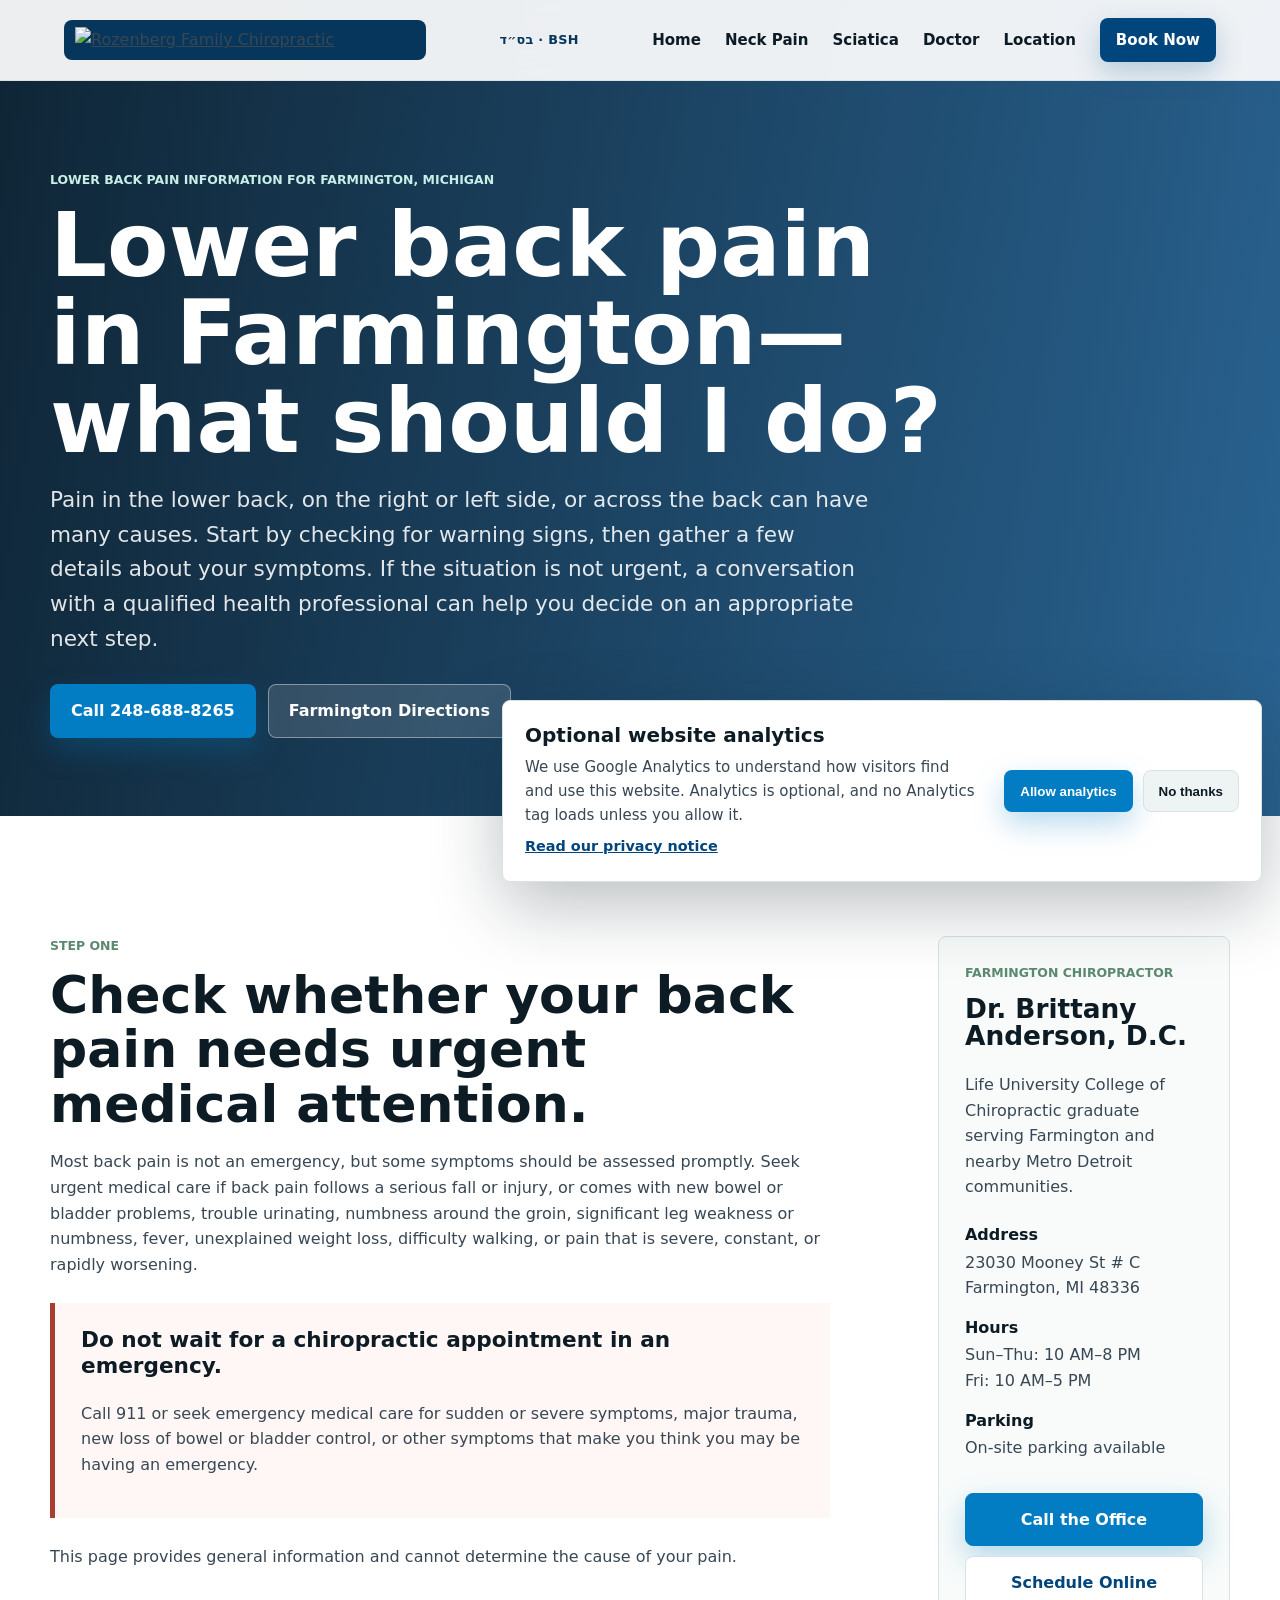
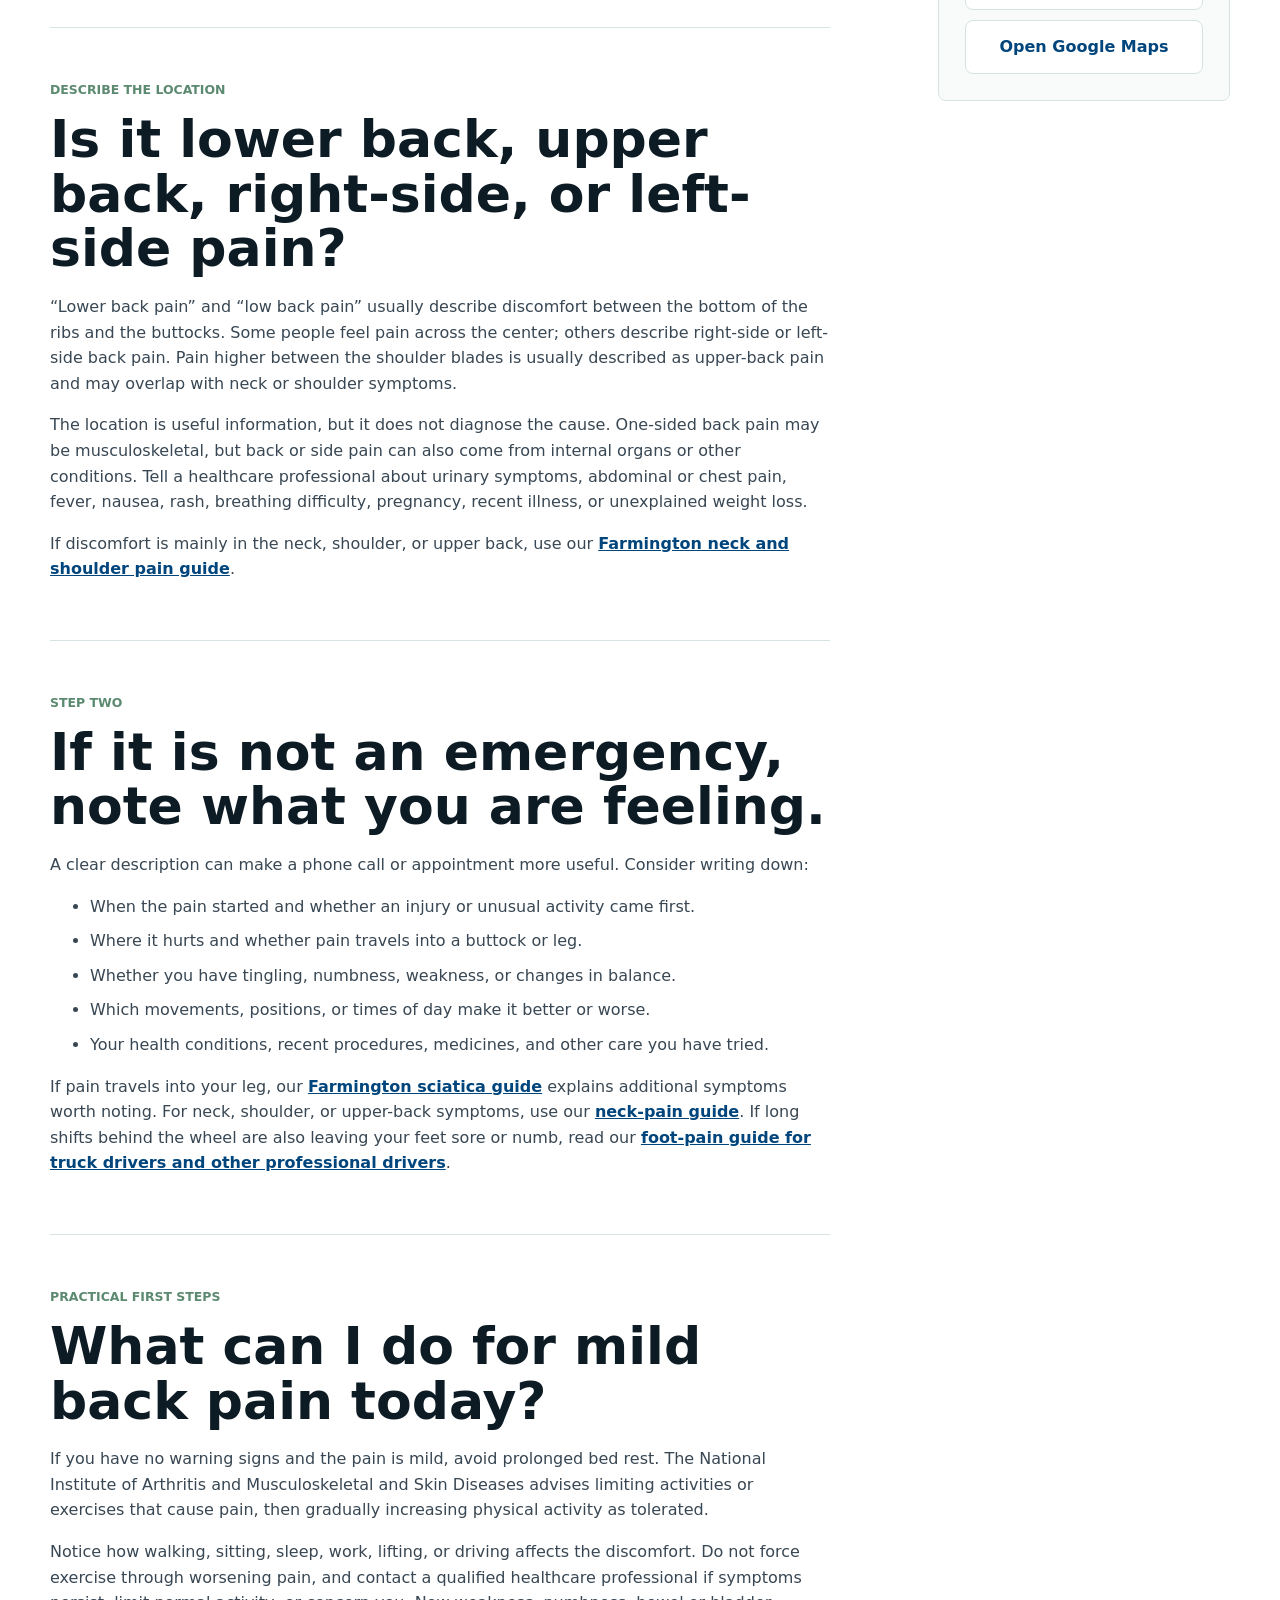
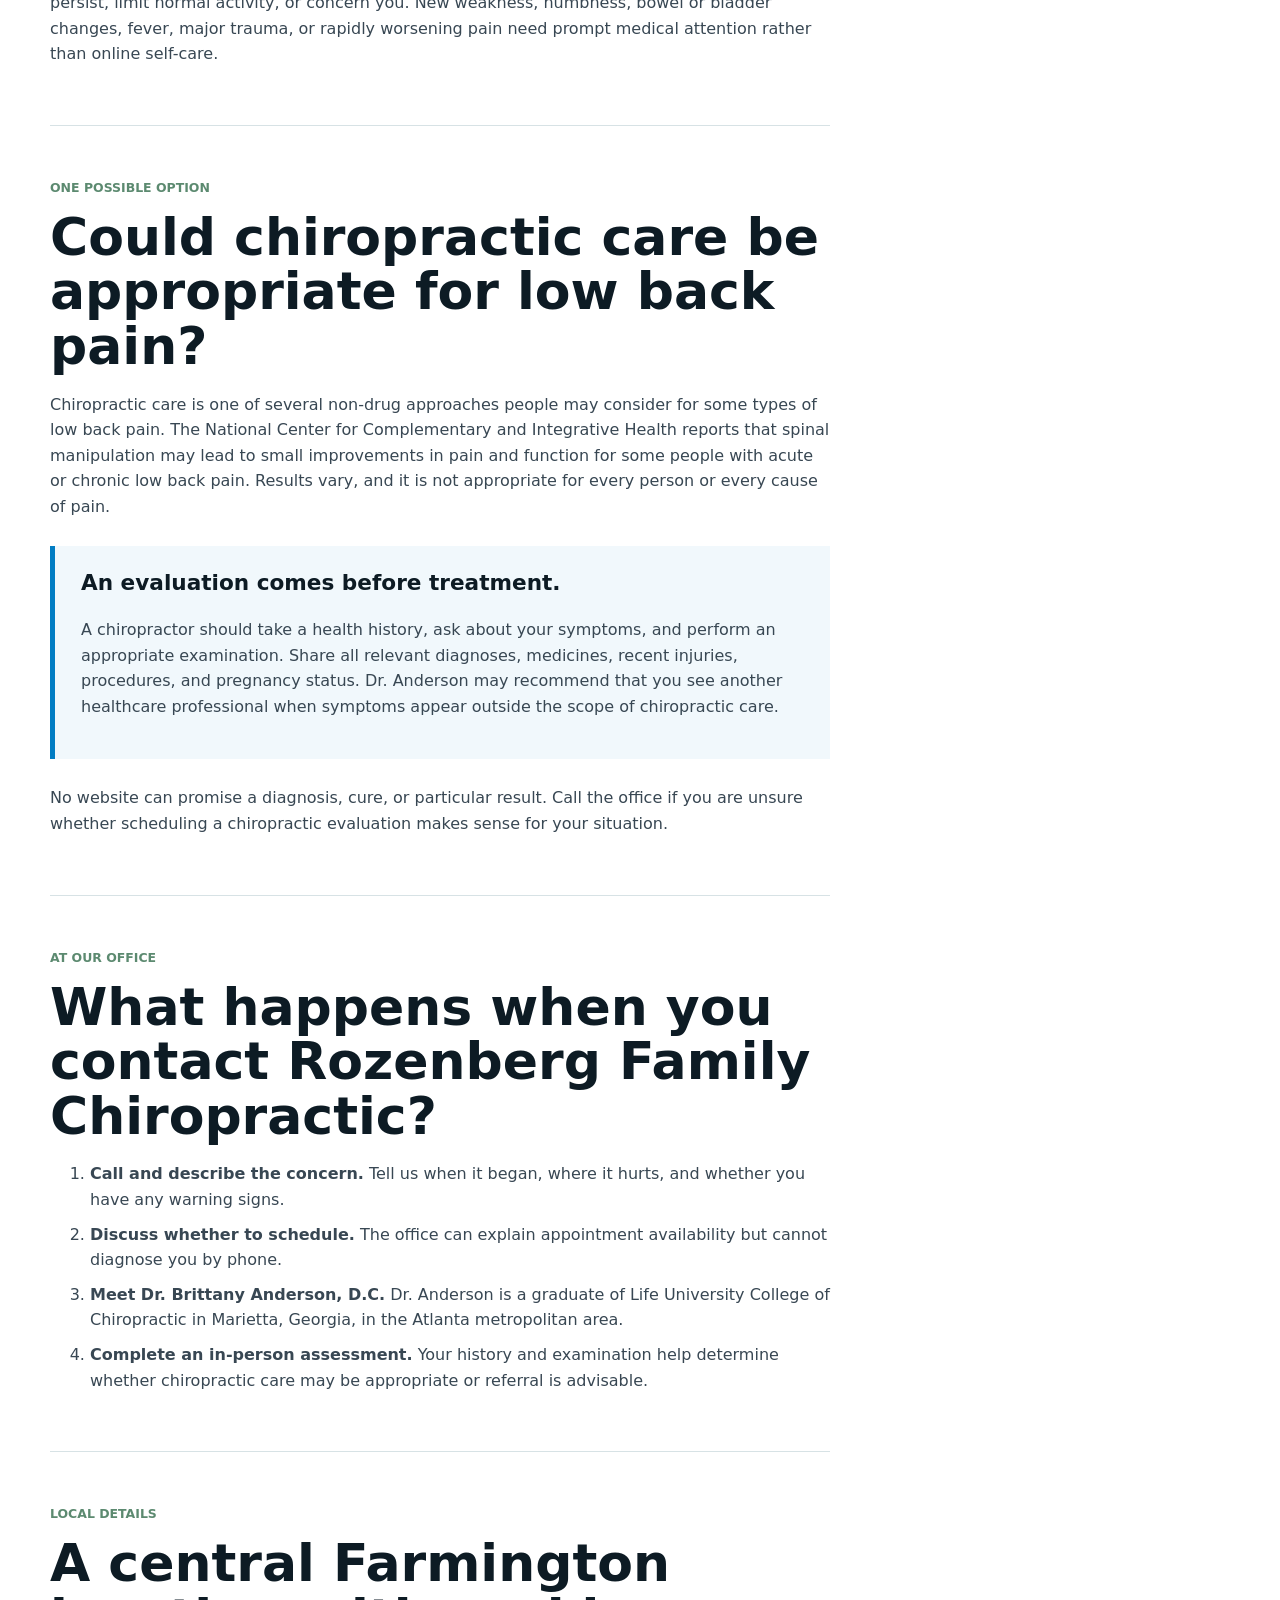
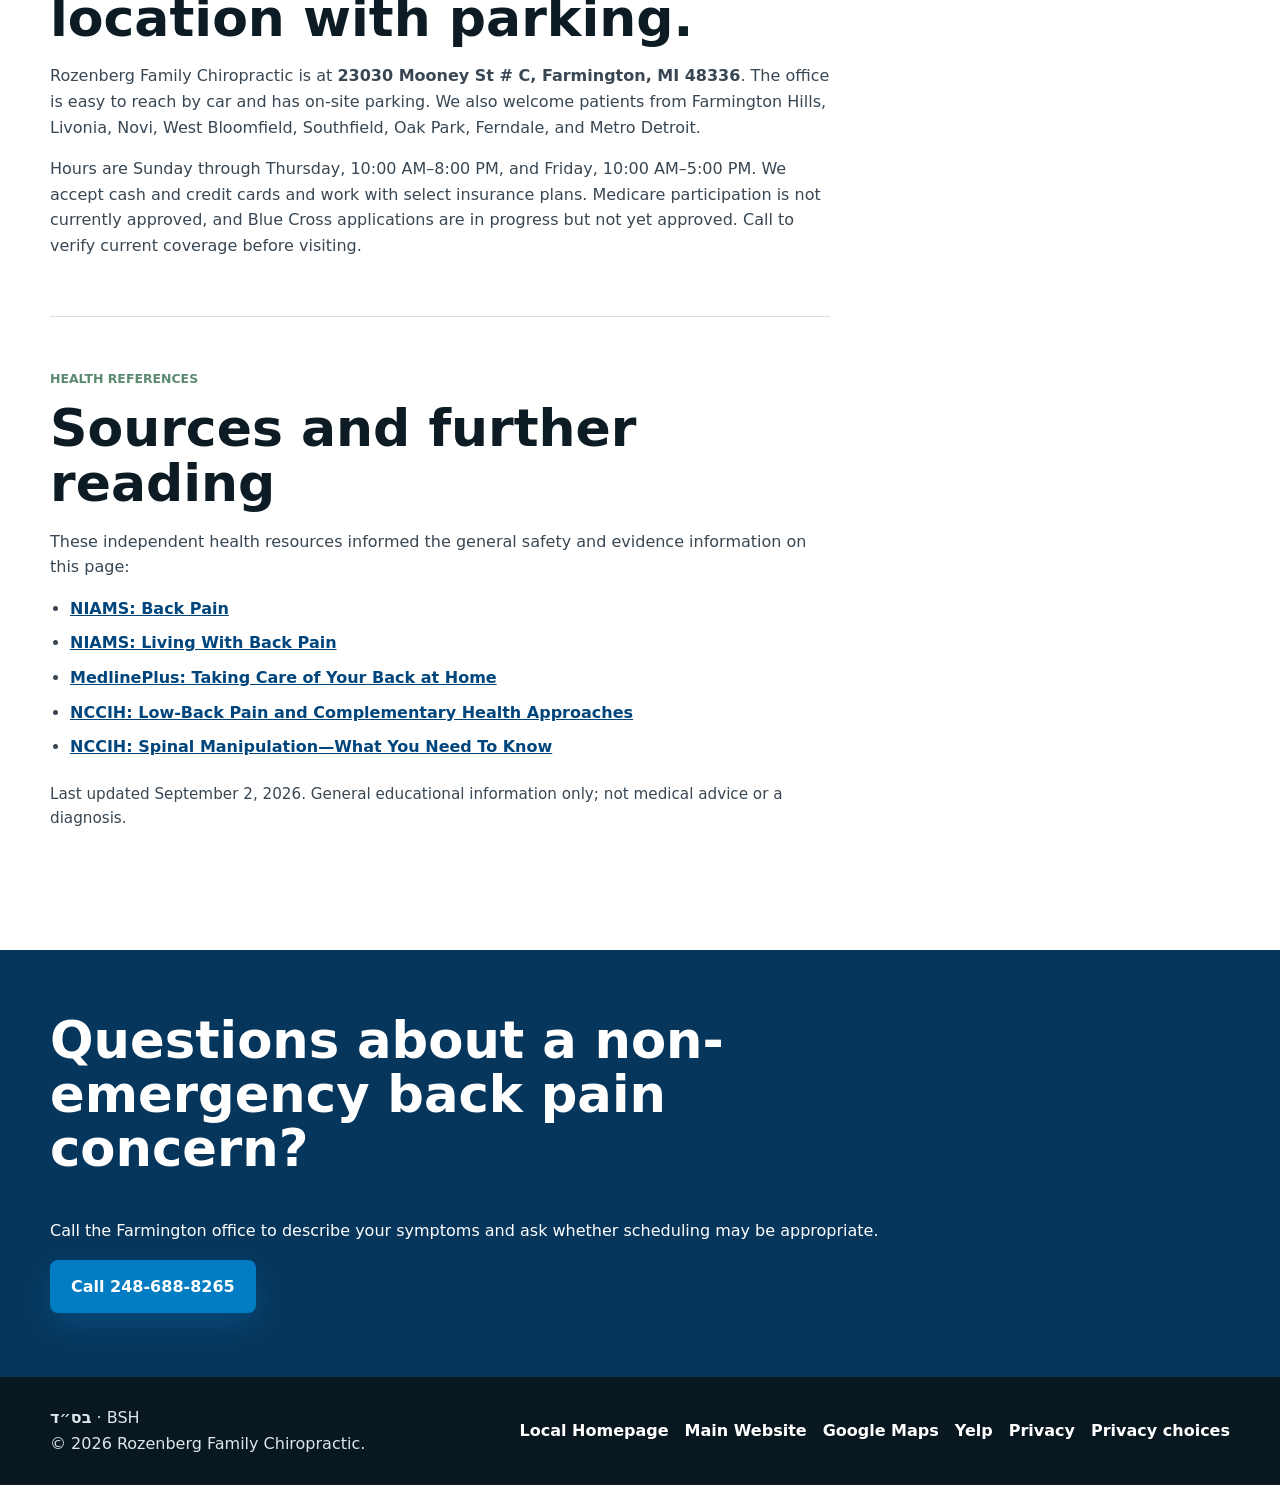
==== back-pain-chiropractor-farmington.html @ 9dd9baac "Improve SEO for Farmington pain searches Improve content using actual Search Console queries and aut" ====
<!doctype html>
<html lang="en-US">
  <head>
    <meta charset="utf-8">
    <meta name="viewport" content="width=device-width, initial-scale=1">
    <title>Lower Back Pain Chiropractor in Farmington, MI | Rozenberg</title>
    <meta name="description" content="Back pain in Farmington, MI? Review urgent warning signs, practical first steps, and what an evaluation with a local chiropractor may involve.">
    <meta name="robots" content="index, follow">
    <link rel="canonical" href="https://frozenbe.github.io/rozenberg-chiropractic-landing-page/back-pain-chiropractor-farmington.html">
    <meta property="og:title" content="Lower Back Pain Chiropractor in Farmington, MI | Rozenberg">
    <meta property="og:description" content="A practical local guide to back pain warning signs, next steps, and chiropractic evaluation in Farmington, Michigan.">
    <meta property="og:type" content="article">
    <meta property="og:locale" content="en_US">
    <meta property="og:site_name" content="Rozenberg Family Chiropractic">
    <meta property="og:image" content="https://rozenbergfamilychiropractic.com/wp-content/uploads/2024/01/Depositphotos_167045520_S.jpg">
    <meta property="og:url" content="https://frozenbe.github.io/rozenberg-chiropractic-landing-page/back-pain-chiropractor-farmington.html">
    <meta name="twitter:card" content="summary_large_image">
    <meta name="twitter:title" content="Lower Back Pain Chiropractor in Farmington, MI | Rozenberg">
    <meta name="twitter:description" content="Back hurts in Farmington? Learn warning signs, practical next steps, and what an evaluation may involve.">
    <link rel="icon" href="https://rozenbergfamilychiropractic.com/wp-content/uploads/2024/01/logo1.png" type="image/png">
    <link rel="stylesheet" href="styles.css">
    <script defer src="analytics.js"></script>
    <script type="application/ld+json">
      {
        "@context": "https://schema.org",
        "@graph": [
          {
            "@type": "WebSite",
            "@id": "https://frozenbe.github.io/rozenberg-chiropractic-landing-page/#website",
            "url": "https://frozenbe.github.io/rozenberg-chiropractic-landing-page/",
            "name": "Rozenberg Family Chiropractic",
            "inLanguage": "en-US"
          },
          {
            "@type": ["Article", "MedicalWebPage"],
            "@id": "https://frozenbe.github.io/rozenberg-chiropractic-landing-page/back-pain-chiropractor-farmington.html#article",
            "url": "https://frozenbe.github.io/rozenberg-chiropractic-landing-page/back-pain-chiropractor-farmington.html",
            "headline": "Lower Back Pain in Farmington, Michigan",
            "description": "A practical guide to lower-back pain patterns, warning signs, next steps, and chiropractic evaluation in Farmington, Michigan.",
            "datePublished": "2026-08-18",
            "dateModified": "2026-09-02",
            "author": { "@id": "https://frozenbe.github.io/rozenberg-chiropractic-landing-page/#practice" },
            "publisher": { "@id": "https://frozenbe.github.io/rozenberg-chiropractic-landing-page/#practice" },
            "isPartOf": { "@id": "https://frozenbe.github.io/rozenberg-chiropractic-landing-page/#website" },
            "about": [
              { "@type": "MedicalCondition", "name": "Back pain" },
              { "@id": "https://frozenbe.github.io/rozenberg-chiropractic-landing-page/#practice" }
            ],
            "inLanguage": "en-US"
          },
          {
            "@type": ["Chiropractor", "LocalBusiness"],
            "@id": "https://frozenbe.github.io/rozenberg-chiropractic-landing-page/#practice",
            "name": "Rozenberg Family Chiropractic",
            "url": "https://rozenbergfamilychiropractic.com/",
            "telephone": "+1-248-688-8265",
            "email": "rozenbergfamilychiropractic@gmail.com",
            "medicalSpecialty": "Chiropractic",
            "paymentAccepted": "Cash, Credit Card, Select Insurance Plans",
            "address": {
              "@type": "PostalAddress",
              "streetAddress": "23030 Mooney St # C",
              "addressLocality": "Farmington",
              "addressRegion": "MI",
              "postalCode": "48336",
              "addressCountry": "US"
            },
            "geo": { "@type": "GeoCoordinates", "latitude": 42.4605316, "longitude": -83.3575253 },
            "hasMap": "https://maps.app.goo.gl/4jcfa6Mh9xQxSKBa8",
            "openingHoursSpecification": [
              { "@type": "OpeningHoursSpecification", "dayOfWeek": ["Monday", "Tuesday", "Wednesday", "Thursday", "Sunday"], "opens": "10:00", "closes": "20:00" },
              { "@type": "OpeningHoursSpecification", "dayOfWeek": "Friday", "opens": "10:00", "closes": "17:00" }
            ],
            "employee": {
              "@type": "Person",
              "name": "Dr. Brittany Anderson",
              "honorificSuffix": "D.C.",
              "jobTitle": "Chiropractor",
              "alumniOf": { "@type": "CollegeOrUniversity", "name": "Life University College of Chiropractic" }
            },
            "sameAs": [
              "https://rozenbergfamilychiropractic.com/",
              "https://maps.app.goo.gl/4jcfa6Mh9xQxSKBa8",
              "https://www.yelp.com/biz/rozenberg-family-chiropractic-farmington"
            ],
            "areaServed": ["Farmington, MI", "Farmington Hills, MI", "Oak Park, MI", "Ferndale, MI", "Metro Detroit, MI"]
          }
        ]
      }
    </script>
  </head>
  <body>
    <a class="skip-link" href="#main">Skip to content</a>
    <header class="site-header" aria-label="Primary">
      <a class="brand" href="index.html" aria-label="Rozenberg Family Chiropractic local homepage">
        <img src="https://rozenbergfamilychiropractic.com/wp-content/uploads/2024/01/logo1.png" alt="Rozenberg Family Chiropractic">
      </a>
      <span class="bh-mark" title="With God’s help"><span lang="he" dir="rtl">בס״ד</span> <span aria-hidden="true">·</span> BSH</span>
      <nav class="header-actions" aria-label="Primary navigation">
        <a href="index.html">Home</a>
        <a href="neck-pain-chiropractor-farmington.html">Neck Pain</a>
        <a href="sciatica-chiropractor-farmington.html">Sciatica</a>
        <a href="index.html#doctor">Doctor</a>
        <a href="index.html#location">Location</a>
        <a class="header-cta" href="https://rozenbergfamilychiropractic.com/schedule-now/?utm_source=back_pain_guide&amp;utm_medium=referral&amp;utm_campaign=farmington_chiropractor_visibility">Book Now</a>
      </nav>
    </header>

    <main id="main">
      <section class="article-hero">
        <div class="section-inner">
          <p class="eyebrow">Lower back pain information for Farmington, Michigan</p>
          <h1>Lower back pain in Farmington—what should I do?</h1>
          <p class="hero-copy">Pain in the lower back, on the right or left side, or across the back can have many causes. Start by checking for warning signs, then gather a few details about your symptoms. If the situation is not urgent, a conversation with a qualified health professional can help you decide on an appropriate next step.</p>
          <div class="hero-actions">
            <a class="button primary" href="tel:+12486888265">Call 248-688-8265</a>
            <a class="button secondary" href="https://maps.app.goo.gl/4jcfa6Mh9xQxSKBa8">Farmington Directions</a>
          </div>
        </div>
      </section>

      <div class="section">
        <div class="section-inner article-layout">
          <article class="article-main">
            <section>
              <p class="eyebrow dark">Step one</p>
              <h2>Check whether your back pain needs urgent medical attention.</h2>
              <p>Most back pain is not an emergency, but some symptoms should be assessed promptly. Seek urgent medical care if back pain follows a serious fall or injury, or comes with new bowel or bladder problems, trouble urinating, numbness around the groin, significant leg weakness or numbness, fever, unexplained weight loss, difficulty walking, or pain that is severe, constant, or rapidly worsening.</p>
              <div class="urgent-box">
                <h3>Do not wait for a chiropractic appointment in an emergency.</h3>
                <p>Call 911 or seek emergency medical care for sudden or severe symptoms, major trauma, new loss of bowel or bladder control, or other symptoms that make you think you may be having an emergency.</p>
              </div>
              <p>This page provides general information and cannot determine the cause of your pain.</p>
            </section>

            <section>
              <p class="eyebrow dark">Describe the location</p>
              <h2>Is it lower back, upper back, right-side, or left-side pain?</h2>
              <p>“Lower back pain” and “low back pain” usually describe discomfort between the bottom of the ribs and the buttocks. Some people feel pain across the center; others describe right-side or left-side back pain. Pain higher between the shoulder blades is usually described as upper-back pain and may overlap with neck or shoulder symptoms.</p>
              <p>The location is useful information, but it does not diagnose the cause. One-sided back pain may be musculoskeletal, but back or side pain can also come from internal organs or other conditions. Tell a healthcare professional about urinary symptoms, abdominal or chest pain, fever, nausea, rash, breathing difficulty, pregnancy, recent illness, or unexplained weight loss.</p>
              <p>If discomfort is mainly in the neck, shoulder, or upper back, use our <a href="neck-pain-chiropractor-farmington.html">Farmington neck and shoulder pain guide</a>.</p>
            </section>

            <section>
              <p class="eyebrow dark">Step two</p>
              <h2>If it is not an emergency, note what you are feeling.</h2>
              <p>A clear description can make a phone call or appointment more useful. Consider writing down:</p>
              <ul>
                <li>When the pain started and whether an injury or unusual activity came first.</li>
                <li>Where it hurts and whether pain travels into a buttock or leg.</li>
                <li>Whether you have tingling, numbness, weakness, or changes in balance.</li>
                <li>Which movements, positions, or times of day make it better or worse.</li>
                <li>Your health conditions, recent procedures, medicines, and other care you have tried.</li>
              </ul>
              <p>If pain travels into your leg, our <a href="sciatica-chiropractor-farmington.html">Farmington sciatica guide</a> explains additional symptoms worth noting. For neck, shoulder, or upper-back symptoms, use our <a href="neck-pain-chiropractor-farmington.html">neck-pain guide</a>. If long shifts behind the wheel are also leaving your feet sore or numb, read our <a href="truck-driver-foot-pain-farmington.html">foot-pain guide for truck drivers and other professional drivers</a>.</p>
            </section>

            <section>
              <p class="eyebrow dark">Practical first steps</p>
              <h2>What can I do for mild back pain today?</h2>
              <p>If you have no warning signs and the pain is mild, avoid prolonged bed rest. The National Institute of Arthritis and Musculoskeletal and Skin Diseases advises limiting activities or exercises that cause pain, then gradually increasing physical activity as tolerated.</p>
              <p>Notice how walking, sitting, sleep, work, lifting, or driving affects the discomfort. Do not force exercise through worsening pain, and contact a qualified healthcare professional if symptoms persist, limit normal activity, or concern you. New weakness, numbness, bowel or bladder changes, fever, major trauma, or rapidly worsening pain need prompt medical attention rather than online self-care.</p>
            </section>

            <section>
              <p class="eyebrow dark">One possible option</p>
              <h2>Could chiropractic care be appropriate for low back pain?</h2>
              <p>Chiropractic care is one of several non-drug approaches people may consider for some types of low back pain. The National Center for Complementary and Integrative Health reports that spinal manipulation may lead to small improvements in pain and function for some people with acute or chronic low back pain. Results vary, and it is not appropriate for every person or every cause of pain.</p>
              <div class="evidence-box">
                <h3>An evaluation comes before treatment.</h3>
                <p>A chiropractor should take a health history, ask about your symptoms, and perform an appropriate examination. Share all relevant diagnoses, medicines, recent injuries, procedures, and pregnancy status. Dr. Anderson may recommend that you see another healthcare professional when symptoms appear outside the scope of chiropractic care.</p>
              </div>
              <p>No website can promise a diagnosis, cure, or particular result. Call the office if you are unsure whether scheduling a chiropractic evaluation makes sense for your situation.</p>
            </section>

            <section>
              <p class="eyebrow dark">At our office</p>
              <h2>What happens when you contact Rozenberg Family Chiropractic?</h2>
              <ol>
                <li><strong>Call and describe the concern.</strong> Tell us when it began, where it hurts, and whether you have any warning signs.</li>
                <li><strong>Discuss whether to schedule.</strong> The office can explain appointment availability but cannot diagnose you by phone.</li>
                <li><strong>Meet Dr. Brittany Anderson, D.C.</strong> Dr. Anderson is a graduate of Life University College of Chiropractic in Marietta, Georgia, in the Atlanta metropolitan area.</li>
                <li><strong>Complete an in-person assessment.</strong> Your history and examination help determine whether chiropractic care may be appropriate or referral is advisable.</li>
              </ol>
            </section>

            <section>
              <p class="eyebrow dark">Local details</p>
              <h2>A central Farmington location with parking.</h2>
              <p>Rozenberg Family Chiropractic is at <strong>23030 Mooney St # C, Farmington, MI 48336</strong>. The office is easy to reach by car and has on-site parking. We also welcome patients from Farmington Hills, Livonia, Novi, West Bloomfield, Southfield, Oak Park, Ferndale, and Metro Detroit.</p>
              <p>Hours are Sunday through Thursday, 10:00 AM–8:00 PM, and Friday, 10:00 AM–5:00 PM. We accept cash and credit cards and work with select insurance plans. Medicare participation is not currently approved, and Blue Cross applications are in progress but not yet approved. Call to verify current coverage before visiting.</p>
            </section>

            <section>
              <p class="eyebrow dark">Health references</p>
              <h2>Sources and further reading</h2>
              <p>These independent health resources informed the general safety and evidence information on this page:</p>
              <ul class="source-list">
                <li><a href="https://www.niams.nih.gov/health-topics/back-pain">NIAMS: Back Pain</a></li>
                <li><a href="https://www.niams.nih.gov/community-outreach-initiative/understanding-muscle-health/living-with-back-pain">NIAMS: Living With Back Pain</a></li>
                <li><a href="https://medlineplus.gov/ency/article/007425.htm">MedlinePlus: Taking Care of Your Back at Home</a></li>
                <li><a href="https://www.nccih.nih.gov/health/low-back-pain-and-complementary-health-approaches-what-you-need-to-know">NCCIH: Low-Back Pain and Complementary Health Approaches</a></li>
                <li><a href="https://www.nccih.nih.gov/health/spinal-manipulation-what-you-need-to-know">NCCIH: Spinal Manipulation—What You Need To Know</a></li>
              </ul>
              <p class="medical-note">Last updated September 2, 2026. General educational information only; not medical advice or a diagnosis.</p>
            </section>
          </article>

          <aside class="article-sidebar" aria-label="Farmington chiropractic office details">
            <p class="eyebrow dark">Farmington chiropractor</p>
            <h2>Dr. Brittany Anderson, D.C.</h2>
            <p>Life University College of Chiropractic graduate serving Farmington and nearby Metro Detroit communities.</p>
            <dl>
              <dt>Address</dt>
              <dd>23030 Mooney St # C<br>Farmington, MI 48336</dd>
              <dt>Hours</dt>
              <dd>Sun–Thu: 10 AM–8 PM<br>Fri: 10 AM–5 PM</dd>
              <dt>Parking</dt>
              <dd>On-site parking available</dd>
            </dl>
            <a class="button primary" href="tel:+12486888265">Call the Office</a>
            <a class="button" href="https://rozenbergfamilychiropractic.com/schedule-now/?utm_source=back_pain_guide&amp;utm_medium=referral&amp;utm_campaign=farmington_chiropractor_visibility">Schedule Online</a>
            <a class="button" href="https://maps.app.goo.gl/4jcfa6Mh9xQxSKBa8">Open Google Maps</a>
          </aside>
        </div>
      </div>

      <section class="article-footer-cta">
        <div class="section-inner">
          <h2>Questions about a non-emergency back pain concern?</h2>
          <p>Call the Farmington office to describe your symptoms and ask whether scheduling may be appropriate.</p>
          <a class="button primary" href="tel:+12486888265">Call 248-688-8265</a>
        </div>
      </section>
    </main>

    <footer class="site-footer">
      <div class="section-inner footer-grid">
        <p><span class="footer-bh" lang="he" dir="rtl">בס״ד</span> <span aria-hidden="true">·</span> BSH<br>&copy; 2026 Rozenberg Family Chiropractic.</p>
        <div class="footer-links">
          <a href="index.html">Local Homepage</a>
          <a href="https://rozenbergfamilychiropractic.com/">Main Website</a>
          <a href="https://maps.app.goo.gl/4jcfa6Mh9xQxSKBa8">Google Maps</a>
          <a href="https://www.yelp.com/biz/rozenberg-family-chiropractic-farmington">Yelp</a>
          <a href="privacy.html">Privacy</a>
          <button class="footer-button" type="button" data-analytics-settings>Privacy choices</button>
        </div>
      </div>
    </footer>

    <aside class="analytics-consent" id="analytics-consent" role="dialog" aria-labelledby="analytics-consent-title" aria-describedby="analytics-consent-copy" hidden>
      <div>
        <h2 id="analytics-consent-title">Optional website analytics</h2>
        <p id="analytics-consent-copy">We use Google Analytics to understand how visitors find and use this website. Analytics is optional, and no Analytics tag loads unless you allow it.</p>
        <a href="privacy.html">Read our privacy notice</a>
      </div>
      <div class="analytics-consent-actions">
        <button class="button primary" type="button" data-analytics-consent="granted">Allow analytics</button>
        <button class="button consent-secondary" type="button" data-analytics-consent="denied">No thanks</button>
      </div>
    </aside>
    <div class="mobile-cta" aria-label="Quick appointment links">
      <a href="https://rozenbergfamilychiropractic.com/schedule-now/?utm_source=back_pain_guide&amp;utm_medium=referral&amp;utm_campaign=farmington_chiropractor_visibility">Book Now</a>
      <a href="tel:+12486888265">Call</a>
    </div>
  </body>
</html>
---- styles.css ----
:root {
  --ink: #0d1b24;
  --body: #384753;
  --muted: #eef3f4;
  --line: #d7e2e5;
  --blue: #00457c;
  --blue-strong: #07365c;
  --teal: #027dc3;
  --green: #5c8a70;
  --gold: #b58a4c;
  --paper: #ffffff;
  --soft: #f8fbfa;
  --shadow: 0 18px 50px rgba(13, 27, 36, 0.14);
  --radius: 8px;
}

* {
  box-sizing: border-box;
}

html {
  scroll-behavior: smooth;
}

body {
  margin: 0;
  color: var(--body);
  background: var(--paper);
  font-family: Inter, ui-sans-serif, system-ui, -apple-system, BlinkMacSystemFont, "Segoe UI", sans-serif;
  font-size: 16px;
  line-height: 1.6;
}

img,
iframe {
  display: block;
  max-width: 100%;
}

a {
  color: inherit;
}

.skip-link {
  position: absolute;
  left: 16px;
  top: -48px;
  z-index: 20;
  background: var(--paper);
  color: var(--ink);
  padding: 10px 14px;
  border-radius: var(--radius);
  transition: top 160ms ease;
}

.skip-link:focus {
  top: 16px;
}

.site-header {
  position: fixed;
  inset: 0 0 auto;
  z-index: 10;
  display: flex;
  align-items: center;
  justify-content: space-between;
  gap: 24px;
  padding: 18px clamp(18px, 5vw, 72px);
  background: rgba(255, 255, 255, 0.92);
  border-bottom: 1px solid rgba(215, 226, 229, 0.88);
  backdrop-filter: blur(18px);
}

.brand {
  display: inline-flex;
  align-items: center;
  min-width: 220px;
  padding: 7px 11px;
  background: var(--blue-strong);
  border-radius: var(--radius);
}

.brand img {
  width: min(340px, 44vw);
  height: auto;
}

.bh-mark {
  flex: 0 0 auto;
  color: var(--blue-strong);
  font-size: 0.8rem;
  font-weight: 800;
  letter-spacing: 0.02em;
}

.header-actions {
  display: flex;
  align-items: center;
  justify-content: flex-end;
  gap: clamp(12px, 2vw, 24px);
  color: var(--ink);
  font-size: 0.94rem;
  font-weight: 700;
}

.header-actions a {
  text-decoration: none;
  white-space: nowrap;
}

.header-actions a:not(.header-cta):hover {
  color: var(--teal);
}

.header-cta {
  padding: 10px 16px;
  color: #fff;
  background: var(--blue);
  border-radius: var(--radius);
  box-shadow: 0 10px 28px rgba(0, 69, 124, 0.24);
}

.hero {
  position: relative;
  min-height: 92vh;
  display: grid;
  align-items: end;
  overflow: hidden;
  color: #fff;
  background: var(--blue-strong);
}

.hero-media,
.hero-overlay {
  position: absolute;
  inset: 0;
}

.hero-media {
  background-image: url("https://rozenbergfamilychiropractic.com/wp-content/uploads/2024/01/Depositphotos_77910154_S.jpg");
  background-position: center;
  background-size: cover;
  transform: scale(1.02);
}

.hero-overlay {
  background:
    linear-gradient(90deg, rgba(5, 28, 45, 0.88), rgba(5, 28, 45, 0.64) 42%, rgba(5, 28, 45, 0.18)),
    linear-gradient(0deg, rgba(5, 28, 45, 0.82), rgba(5, 28, 45, 0) 44%);
}

.hero-inner {
  position: relative;
  width: min(1180px, calc(100% - 36px));
  margin: 0 auto;
  padding: 150px 0 40px;
}

.eyebrow {
  margin: 0 0 12px;
  color: #c9eee5;
  font-size: 0.78rem;
  font-weight: 800;
  letter-spacing: 0;
  text-transform: uppercase;
}

.eyebrow.dark {
  color: var(--green);
}

h1,
h2,
h3,
p {
  margin-top: 0;
}

h1 {
  max-width: 830px;
  margin-bottom: 18px;
  color: #fff;
  font-size: clamp(3rem, 8vw, 6.7rem);
  line-height: 0.98;
  letter-spacing: 0;
}

h2 {
  color: var(--ink);
  font-size: clamp(2rem, 4vw, 3.7rem);
  line-height: 1.05;
  letter-spacing: 0;
}

h3 {
  color: var(--ink);
  font-size: 1.12rem;
  line-height: 1.2;
}

.hero-copy {
  max-width: 680px;
  margin-bottom: 28px;
  color: rgba(255, 255, 255, 0.88);
  font-size: clamp(1.08rem, 2vw, 1.35rem);
}

.hero-actions,
.final-actions,
.review-actions {
  display: flex;
  flex-wrap: wrap;
  gap: 12px;
}

.button {
  display: inline-flex;
  align-items: center;
  justify-content: center;
  min-height: 48px;
  padding: 13px 20px;
  border: 1px solid transparent;
  border-radius: var(--radius);
  font-weight: 800;
  text-decoration: none;
  transition: transform 160ms ease, box-shadow 160ms ease, background 160ms ease;
}

.button:hover {
  transform: translateY(-1px);
}

.button.primary {
  color: #fff;
  background: var(--teal);
  box-shadow: 0 12px 30px rgba(2, 125, 195, 0.28);
}

.button.primary:hover {
  background: #006eac;
}

.button.secondary {
  color: #fff;
  background: rgba(255, 255, 255, 0.13);
  border-color: rgba(255, 255, 255, 0.4);
}

.button.secondary:hover {
  background: rgba(255, 255, 255, 0.22);
}

.hero-facts {
  display: grid;
  grid-template-columns: repeat(3, minmax(0, 1fr));
  gap: 1px;
  width: min(920px, 100%);
  margin: 46px 0 0;
  overflow: hidden;
  border: 1px solid rgba(255, 255, 255, 0.22);
  border-radius: var(--radius);
  background: rgba(255, 255, 255, 0.16);
  backdrop-filter: blur(14px);
}

.hero-facts div {
  min-width: 0;
  padding: 18px;
  background: rgba(7, 54, 92, 0.42);
}

.hero-facts dt {
  margin-bottom: 4px;
  color: #bfe3db;
  font-size: 0.78rem;
  font-weight: 800;
  text-transform: uppercase;
}

.hero-facts dd {
  margin: 0;
  color: #fff;
  font-weight: 800;
}

.hero-facts a {
  text-decoration: none;
}

.insurance-section {
  background: #f3f8f5;
  border-block: 1px solid #d1e1d8;
}

.insurance-grid {
  display: grid;
  grid-template-columns: minmax(0, 1.06fr) minmax(320px, 0.76fr);
  align-items: start;
  gap: clamp(34px, 7vw, 104px);
}

.insurance-copy h2 {
  max-width: 760px;
  margin-bottom: 20px;
}

.insurance-copy > p:not(.eyebrow) {
  max-width: 720px;
  font-size: 1.06rem;
}

.insurance-actions {
  display: flex;
  flex-wrap: wrap;
  align-items: center;
  gap: 18px;
  margin: 28px 0 18px;
}

.text-link {
  color: var(--blue);
  font-weight: 800;
}

.insurance-disclaimer {
  margin-bottom: 0;
  color: #526b5f;
  font-size: 0.92rem !important;
}

.coverage-details {
  padding: 4px 0 4px 30px;
  border-left: 4px solid var(--green);
}

.coverage-label {
  margin-bottom: 8px;
  color: var(--green);
  font-size: 0.78rem;
  font-weight: 800;
  text-transform: uppercase;
}

.coverage-details h3 {
  margin-bottom: 14px;
  font-size: clamp(1.32rem, 2vw, 1.7rem);
}

.coverage-details p {
  margin-bottom: 14px;
}

.coverage-details ul {
  display: grid;
  gap: 10px;
  margin: 0 0 20px;
  padding: 0;
  list-style: none;
}

.coverage-details li {
  position: relative;
  padding-left: 20px;
}

.coverage-details li::before {
  position: absolute;
  left: 0;
  color: var(--green);
  content: "+";
  font-weight: 900;
}

.local-section {
  background: var(--paper);
}

.local-grid {
  display: grid;
  grid-template-columns: minmax(0, 1.12fr) minmax(300px, 0.7fr);
  align-items: start;
  gap: clamp(34px, 7vw, 104px);
}

.area-card {
  padding: clamp(26px, 4vw, 42px);
  border: 1px solid var(--line);
  border-radius: var(--radius);
  background: var(--soft);
  box-shadow: var(--shadow);
}

.area-list {
  display: flex;
  flex-wrap: wrap;
  gap: 10px;
  margin: 20px 0 0;
  padding: 0;
  list-style: none;
}

.area-list li {
  padding: 8px 12px;
  color: var(--blue-strong);
  background: #fff;
  border: 1px solid var(--line);
  border-radius: 999px;
  font-size: 0.92rem;
  font-weight: 750;
}

.payment-note {
  max-width: 680px;
  margin-top: 28px;
  padding: 22px 24px;
  border-left: 4px solid var(--teal);
  background: var(--soft);
}

.payment-note h3 {
  margin-bottom: 8px;
}

.payment-note p {
  margin-bottom: 0;
}

.footer-bh {
  font-weight: 800;
}

.trust-band {
  background: var(--ink);
}

.section-inner {
  width: min(1180px, calc(100% - 36px));
  margin: 0 auto;
}

.trust-grid {
  display: grid;
  grid-template-columns: repeat(3, minmax(0, 1fr));
  gap: 1px;
  background: rgba(255, 255, 255, 0.12);
}

.trust-item {
  min-height: 112px;
  padding: 24px;
  color: #fff;
  background: var(--ink);
  text-decoration: none;
}

.trust-item:hover {
  background: #122a37;
}

.trust-item span {
  display: block;
  margin-bottom: 7px;
  color: #bfe3db;
  font-size: 0.78rem;
  font-weight: 800;
  text-transform: uppercase;
}

.trust-item strong {
  display: block;
  color: #fff;
  font-size: 1.06rem;
  line-height: 1.35;
}

.section {
  padding: clamp(70px, 10vw, 120px) 0;
}

.muted {
  background: var(--soft);
  border-block: 1px solid var(--line);
}

.split {
  display: grid;
  grid-template-columns: minmax(0, 0.94fr) minmax(320px, 0.72fr);
  align-items: center;
  gap: clamp(34px, 6vw, 84px);
}

.copy-block p {
  max-width: 700px;
  font-size: 1.06rem;
}

.copy-block p a {
  color: var(--blue);
  font-weight: 750;
}

.feature-image {
  margin: 0;
}

.feature-image img {
  width: 100%;
  aspect-ratio: 4 / 3.4;
  object-fit: cover;
  border-radius: var(--radius);
  box-shadow: var(--shadow);
}

.section-heading {
  max-width: 820px;
  margin-bottom: 38px;
}

.care-grid {
  display: grid;
  grid-template-columns: repeat(4, minmax(0, 1fr));
  gap: 16px;
}

.care-card {
  min-height: 220px;
  padding: 24px;
  background: #fff;
  border: 1px solid var(--line);
  border-top: 4px solid var(--green);
  border-radius: var(--radius);
  box-shadow: 0 14px 34px rgba(13, 27, 36, 0.06);
}

.care-card:nth-child(2) {
  border-top-color: var(--teal);
}

.care-card:nth-child(3) {
  border-top-color: var(--gold);
}

.care-card:nth-child(4) {
  border-top-color: var(--blue);
}

.care-card h3 {
  margin-bottom: 12px;
}

.care-card p {
  margin-bottom: 0;
}

.care-explainer {
  max-width: 920px;
  margin-top: 30px;
  padding: clamp(24px, 4vw, 38px);
  background: #fff;
  border: 1px solid var(--line);
  border-left: 5px solid var(--teal);
  border-radius: var(--radius);
}

.care-explainer h3 {
  margin-bottom: 14px;
  font-size: clamp(1.55rem, 3vw, 2.35rem);
}

.care-explainer p:last-child {
  margin-bottom: 0;
}

.care-explainer a {
  color: var(--blue);
  font-weight: 750;
}

.symptom-section {
  background: #fff;
}

.symptom-grid {
  display: grid;
  grid-template-columns: repeat(2, minmax(0, 1fr));
  gap: 18px;
}

.symptom-card {
  display: block;
  padding: clamp(24px, 4vw, 38px);
  color: var(--body);
  background: var(--soft);
  border: 1px solid var(--line);
  border-top: 5px solid var(--green);
  border-radius: var(--radius);
  text-decoration: none;
  transition: transform 160ms ease, box-shadow 160ms ease;
}

.symptom-card:nth-child(2) {
  border-top-color: var(--teal);
}

.symptom-card:nth-child(3) {
  border-top-color: var(--gold);
}

.symptom-card:nth-child(4) {
  border-top-color: var(--blue);
}

.symptom-card:hover {
  transform: translateY(-2px);
  box-shadow: var(--shadow);
}

.symptom-card span {
  display: block;
  margin-bottom: 10px;
  color: var(--green);
  font-size: 0.78rem;
  font-weight: 850;
  text-transform: uppercase;
}

.symptom-card h3 {
  margin-bottom: 12px;
  font-size: clamp(1.35rem, 2.6vw, 2rem);
}

.symptom-card p {
  margin-bottom: 18px;
}

.symptom-card strong {
  color: var(--blue);
}

.medical-note {
  max-width: 900px;
  margin: 22px 0 0;
  color: var(--body);
  font-size: 0.95rem;
}

.article-hero {
  padding: 170px 0 78px;
  color: #fff;
  background:
    linear-gradient(100deg, rgba(5, 28, 45, 0.96), rgba(0, 69, 124, 0.84)),
    url("https://rozenbergfamilychiropractic.com/wp-content/uploads/2024/01/Depositphotos_167045520_S.jpg") center / cover;
}

.article-hero h1 {
  max-width: 950px;
  font-size: clamp(2.8rem, 7vw, 5.8rem);
}

.article-hero .hero-copy {
  max-width: 820px;
}

.article-layout {
  display: grid;
  grid-template-columns: minmax(0, 1fr) minmax(280px, 0.36fr);
  align-items: start;
  gap: clamp(36px, 6vw, 78px);
}

.article-main {
  max-width: 780px;
}

.article-main section + section {
  margin-top: 58px;
  padding-top: 52px;
  border-top: 1px solid var(--line);
}

.article-main h2 {
  margin-bottom: 18px;
  font-size: clamp(2rem, 4.2vw, 3.25rem);
}

.article-main h3 {
  margin-top: 30px;
  font-size: 1.35rem;
}

.article-main li + li {
  margin-top: 9px;
}

.urgent-box,
.evidence-box {
  margin: 26px 0;
  padding: 24px 26px;
  border-left: 5px solid #a83e31;
  background: #fff7f5;
}

.evidence-box {
  border-left-color: var(--teal);
  background: #f1f8fc;
}

.urgent-box h3,
.evidence-box h3 {
  margin-top: 0;
}

.article-sidebar {
  position: sticky;
  top: 112px;
  padding: 26px;
  background: var(--soft);
  border: 1px solid var(--line);
  border-radius: var(--radius);
}

.article-sidebar h2 {
  font-size: 1.65rem;
}

.article-sidebar dl {
  margin: 22px 0;
}

.article-sidebar dt {
  margin-top: 14px;
  color: var(--ink);
  font-weight: 800;
}

.article-sidebar dd {
  margin: 2px 0 0;
}

.article-sidebar .button {
  width: 100%;
  margin-top: 10px;
  color: var(--blue);
  background: #fff;
  border-color: var(--line);
}

.article-sidebar .button.primary {
  color: #fff;
  background: var(--teal);
  border-color: var(--teal);
}

.source-list {
  padding-left: 20px;
}

.source-list a,
.article-main a:not(.button) {
  color: var(--blue);
  font-weight: 700;
}

.article-footer-cta {
  padding: 64px 0;
  color: #fff;
  background: var(--blue-strong);
}

.article-footer-cta h2 {
  max-width: 800px;
  color: #fff;
}

.review-section {
  position: relative;
  overflow: hidden;
  color: #fff;
  background: var(--blue-strong);
}

.review-bg {
  position: absolute;
  inset: 0;
  background-image:
    linear-gradient(90deg, rgba(0, 69, 124, 0.88), rgba(13, 27, 36, 0.76)),
    url("https://rozenbergfamilychiropractic.com/wp-content/uploads/2024/01/Depositphotos_167045520_S.jpg");
  background-position: center;
  background-size: cover;
}

.review-inner {
  position: relative;
  display: flex;
  align-items: center;
  justify-content: space-between;
  gap: 30px;
  min-height: 360px;
  padding: 72px 0;
}

.review-inner h2 {
  max-width: 760px;
  margin-bottom: 0;
  color: #fff;
}

.location-grid {
  display: grid;
  grid-template-columns: minmax(0, 0.72fr) minmax(360px, 1fr);
  align-items: stretch;
  gap: clamp(28px, 5vw, 68px);
}

address {
  margin-bottom: 20px;
  color: var(--ink);
  font-style: normal;
}

.location-note {
  max-width: 580px;
  margin: -6px 0 22px;
  color: var(--muted);
  font-size: 1.04rem;
}

.contact-list {
  display: grid;
  gap: 8px;
  margin-bottom: 24px;
}

.contact-list a {
  color: var(--blue);
  font-weight: 800;
  overflow-wrap: anywhere;
  text-decoration: none;
}

.hours-list {
  display: grid;
  gap: 12px;
  margin: 0;
}

.hours-list div {
  display: grid;
  grid-template-columns: 1fr auto;
  gap: 16px;
  padding: 14px 0;
  border-top: 1px solid var(--line);
}

.hours-list dt {
  color: var(--ink);
  font-weight: 800;
}

.hours-list dd {
  margin: 0;
}

.map-wrap {
  min-height: 420px;
  overflow: hidden;
  border-radius: var(--radius);
  box-shadow: var(--shadow);
}

.map-wrap iframe {
  width: 100%;
  height: 100%;
  min-height: 420px;
  border: 0;
}

.final-cta {
  padding: clamp(64px, 9vw, 110px) 0;
  color: #fff;
  background: var(--ink);
}

.final-inner {
  display: flex;
  align-items: center;
  justify-content: space-between;
  gap: 28px;
}

.final-inner h2 {
  max-width: 780px;
  margin: 0;
  color: #fff;
}

.site-footer {
  padding: 28px 0;
  color: #dbe7ea;
  background: #081720;
}

.footer-grid {
  display: flex;
  align-items: center;
  justify-content: space-between;
  gap: 20px;
}

.site-footer p {
  margin: 0;
}

.footer-links {
  display: flex;
  flex-wrap: wrap;
  gap: 16px;
}

.footer-links a {
  color: #fff;
  font-weight: 700;
  text-decoration: none;
}

.footer-button {
  padding: 0;
  color: #fff;
  background: transparent;
  border: 0;
  font: inherit;
  font-weight: 700;
  cursor: pointer;
}

.footer-button:hover,
.footer-button:focus-visible,
.footer-links a:hover,
.footer-links a:focus-visible {
  text-decoration: underline;
}

.analytics-consent {
  position: fixed;
  right: 18px;
  bottom: 18px;
  z-index: 30;
  display: grid;
  grid-template-columns: minmax(0, 1fr) auto;
  align-items: center;
  gap: 24px;
  width: min(760px, calc(100% - 36px));
  padding: 22px;
  color: var(--body);
  background: #fff;
  border: 1px solid var(--line);
  border-radius: var(--radius);
  box-shadow: 0 24px 70px rgba(13, 27, 36, 0.28);
}

.analytics-consent[hidden] {
  display: none;
}

.analytics-consent h2 {
  margin-bottom: 8px;
  font-size: 1.25rem;
  line-height: 1.2;
}

.analytics-consent p {
  margin-bottom: 6px;
  font-size: 0.94rem;
}

.analytics-consent a {
  color: var(--blue);
  font-size: 0.9rem;
  font-weight: 800;
}

.analytics-consent-actions {
  display: flex;
  flex-wrap: wrap;
  justify-content: flex-end;
  gap: 10px;
}

.analytics-consent .button {
  min-height: 42px;
  padding: 10px 15px;
}

.consent-secondary {
  color: var(--ink);
  background: var(--muted);
  border-color: var(--line);
}

.privacy-main {
  min-height: calc(100vh - 120px);
  padding: 150px 0 80px;
  background: var(--soft);
}

.privacy-card {
  width: min(820px, calc(100% - 36px));
  margin: 0 auto;
  padding: clamp(28px, 6vw, 64px);
  background: #fff;
  border: 1px solid var(--line);
  border-radius: var(--radius);
  box-shadow: var(--shadow);
}

.privacy-card h1 {
  margin-bottom: 18px;
  color: var(--ink);
  font-size: clamp(2.4rem, 7vw, 4.4rem);
}

.privacy-card h2 {
  margin-top: 36px;
  margin-bottom: 12px;
  font-size: clamp(1.45rem, 3vw, 2rem);
}

.privacy-card li + li {
  margin-top: 8px;
}

.privacy-updated {
  color: var(--green);
  font-weight: 800;
}

.mobile-cta {
  position: fixed;
  left: 12px;
  right: 12px;
  bottom: 12px;
  z-index: 12;
  display: none;
  grid-template-columns: 1fr 0.72fr;
  gap: 8px;
  padding: 8px;
  background: rgba(255, 255, 255, 0.92);
  border: 1px solid var(--line);
  border-radius: var(--radius);
  box-shadow: 0 20px 44px rgba(13, 27, 36, 0.2);
  backdrop-filter: blur(14px);
}

.mobile-cta a {
  display: flex;
  align-items: center;
  justify-content: center;
  min-height: 46px;
  color: #fff;
  background: var(--blue);
  border-radius: calc(var(--radius) - 2px);
  font-weight: 900;
  text-decoration: none;
}

.mobile-cta a:last-child {
  color: var(--ink);
  background: #eef3f4;
}

@media (max-width: 980px) {
  .site-header {
    position: absolute;
    align-items: flex-start;
    padding-inline: 18px;
  }

  .header-actions a:not(.header-cta) {
    display: none;
  }

  .brand img {
    width: min(320px, 62vw);
  }

  .hero {
    min-height: 96vh;
  }

  .hero-inner {
    padding-top: 132px;
  }

  .hero-overlay {
    background:
      linear-gradient(90deg, rgba(5, 28, 45, 0.9), rgba(5, 28, 45, 0.52)),
      linear-gradient(0deg, rgba(5, 28, 45, 0.88), rgba(5, 28, 45, 0) 52%);
  }

  .hero-facts,
  .trust-grid,
  .care-grid,
  .split,
  .insurance-grid,
  .location-grid,
  .local-grid {
    grid-template-columns: 1fr;
  }

  .symptom-grid,
  .article-layout {
    grid-template-columns: 1fr;
  }

  .article-sidebar {
    position: static;
  }

  .review-inner,
  .final-inner,
  .footer-grid {
    align-items: flex-start;
    flex-direction: column;
  }

  .review-inner {
    min-height: 0;
  }

  .care-card {
    min-height: auto;
  }
}

@media (max-width: 640px) {

  .bh-mark {
    display: none;
  }
  body {
    padding-bottom: 78px;
  }

  .analytics-consent {
    right: 12px;
    bottom: 88px;
    grid-template-columns: 1fr;
    gap: 16px;
    width: calc(100% - 24px);
    padding: 18px;
  }

  .analytics-consent-actions,
  .analytics-consent-actions .button {
    width: 100%;
  }

  .site-header {
    gap: 12px;
  }

  .article-hero {
    padding-top: 132px;
  }

  .brand {
    min-width: 0;
  }

  .header-cta {
    padding: 9px 12px;
  }

  h1 {
    font-size: clamp(2.7rem, 15vw, 4.35rem);
  }

  h2 {
    font-size: clamp(1.9rem, 10vw, 2.65rem);
  }

  .hero-actions .button,
  .insurance-actions .button,
  .review-actions .button,
  .final-actions .button {
    width: 100%;
  }

  .hero-facts div,
  .trust-item,
  .care-card {
    padding: 18px;
  }

  .coverage-details {
    padding: 22px 0 0;
    border-top: 4px solid var(--green);
    border-left: 0;
  }

  .hours-list div {
    grid-template-columns: 1fr;
    gap: 2px;
  }

  .map-wrap,
  .map-wrap iframe {
    min-height: 360px;
  }

  .mobile-cta {
    display: grid;
  }
}
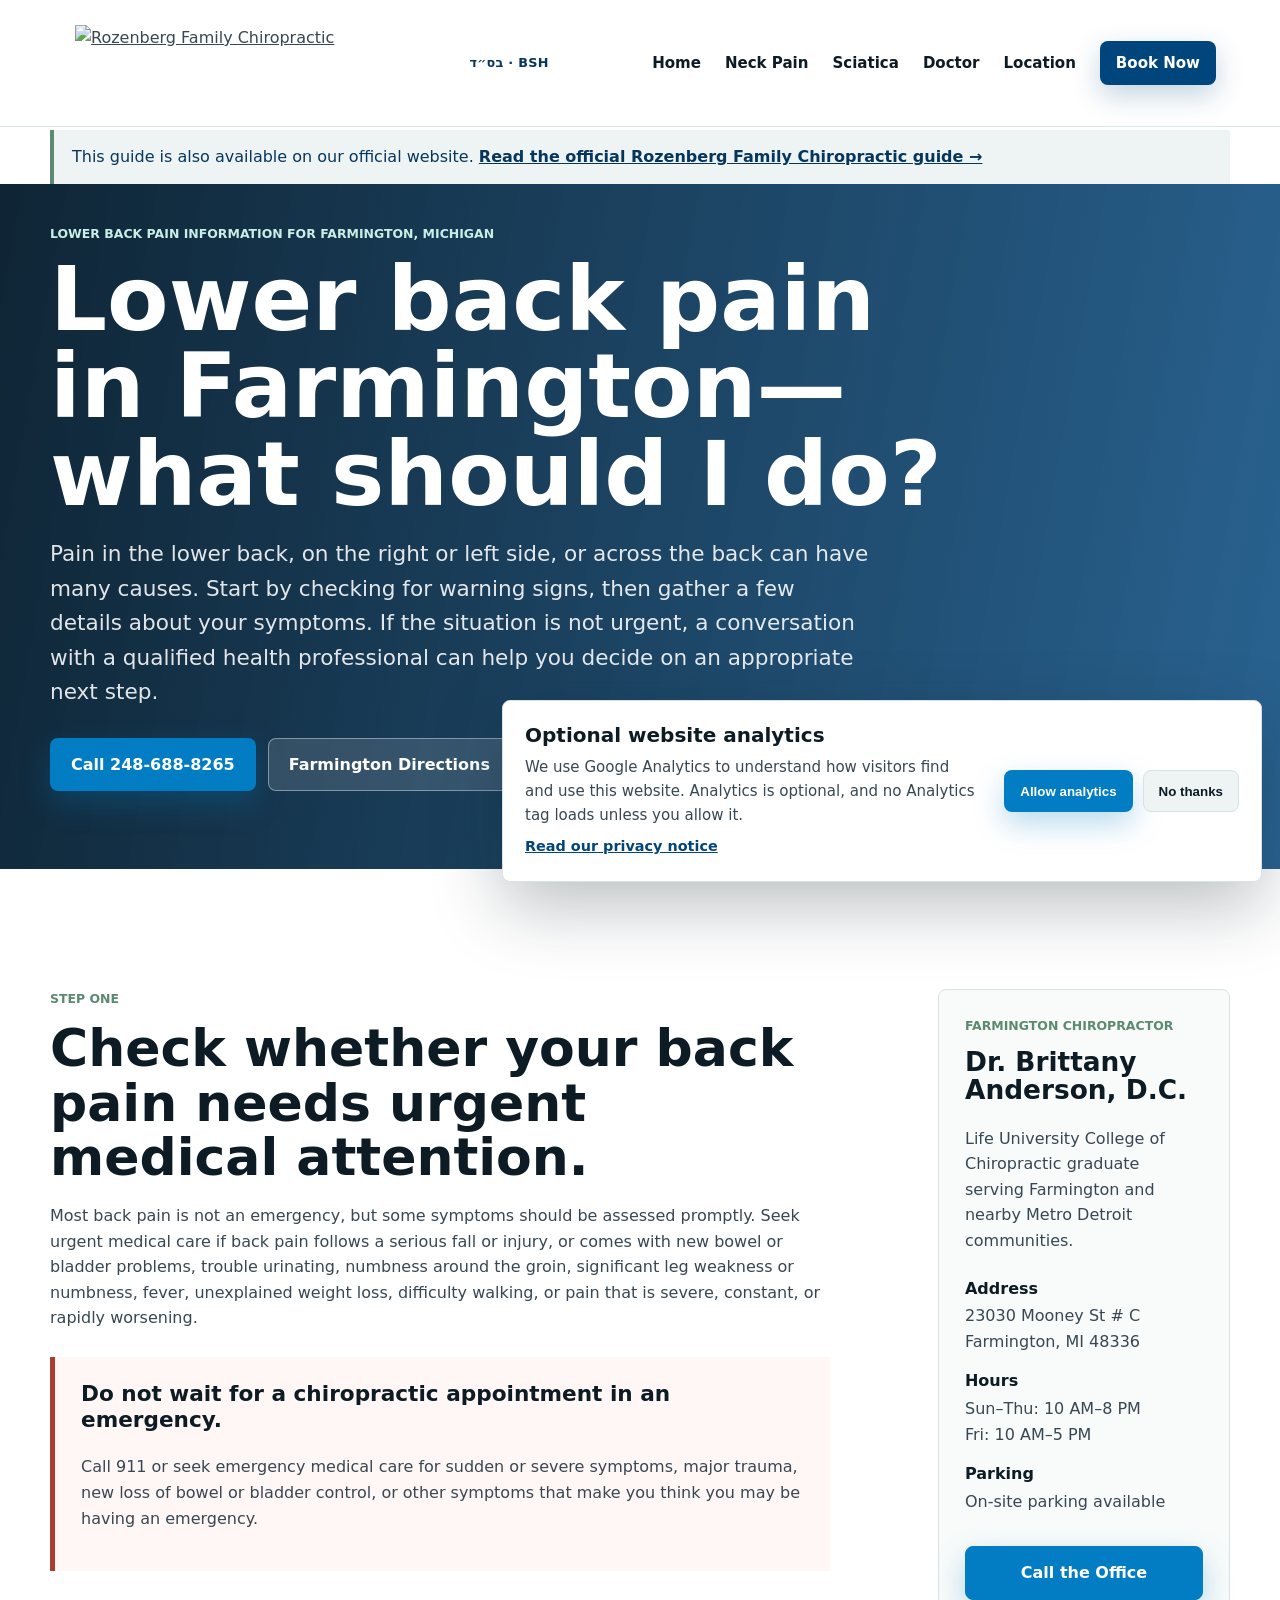
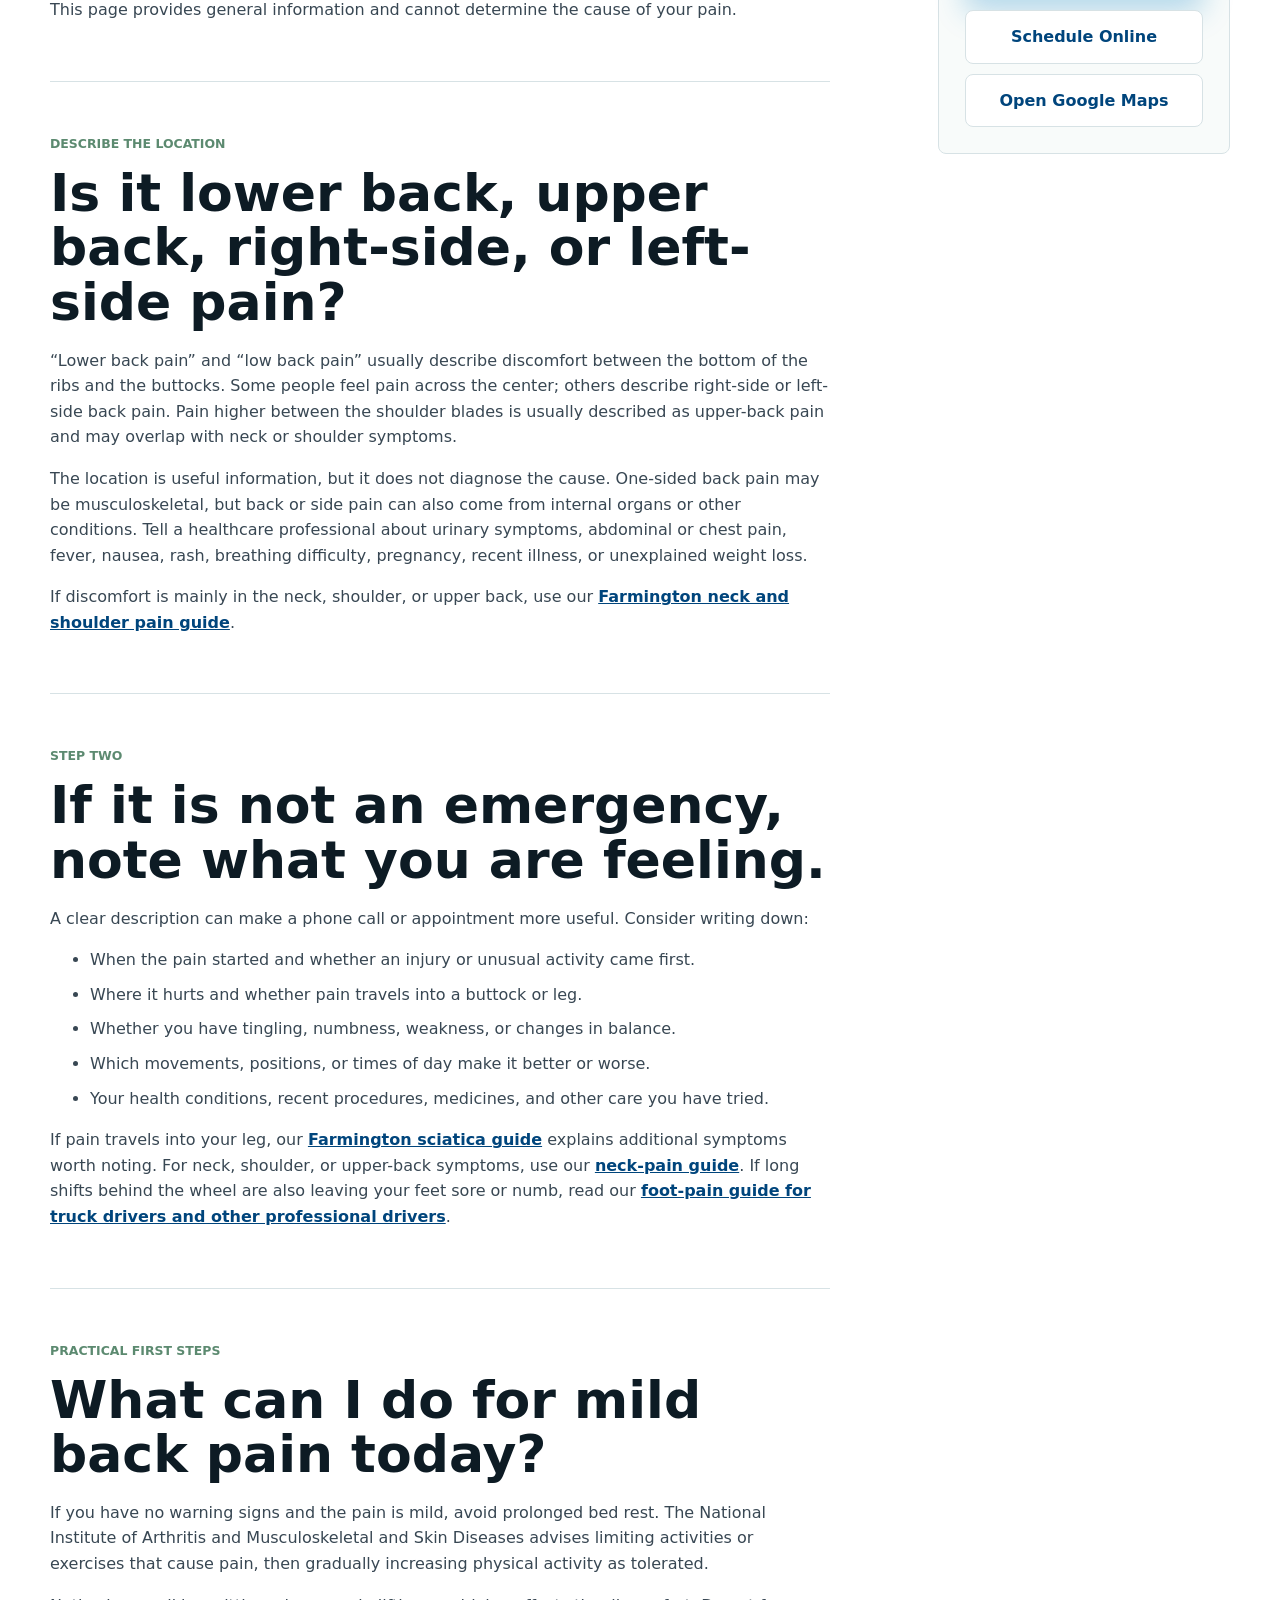
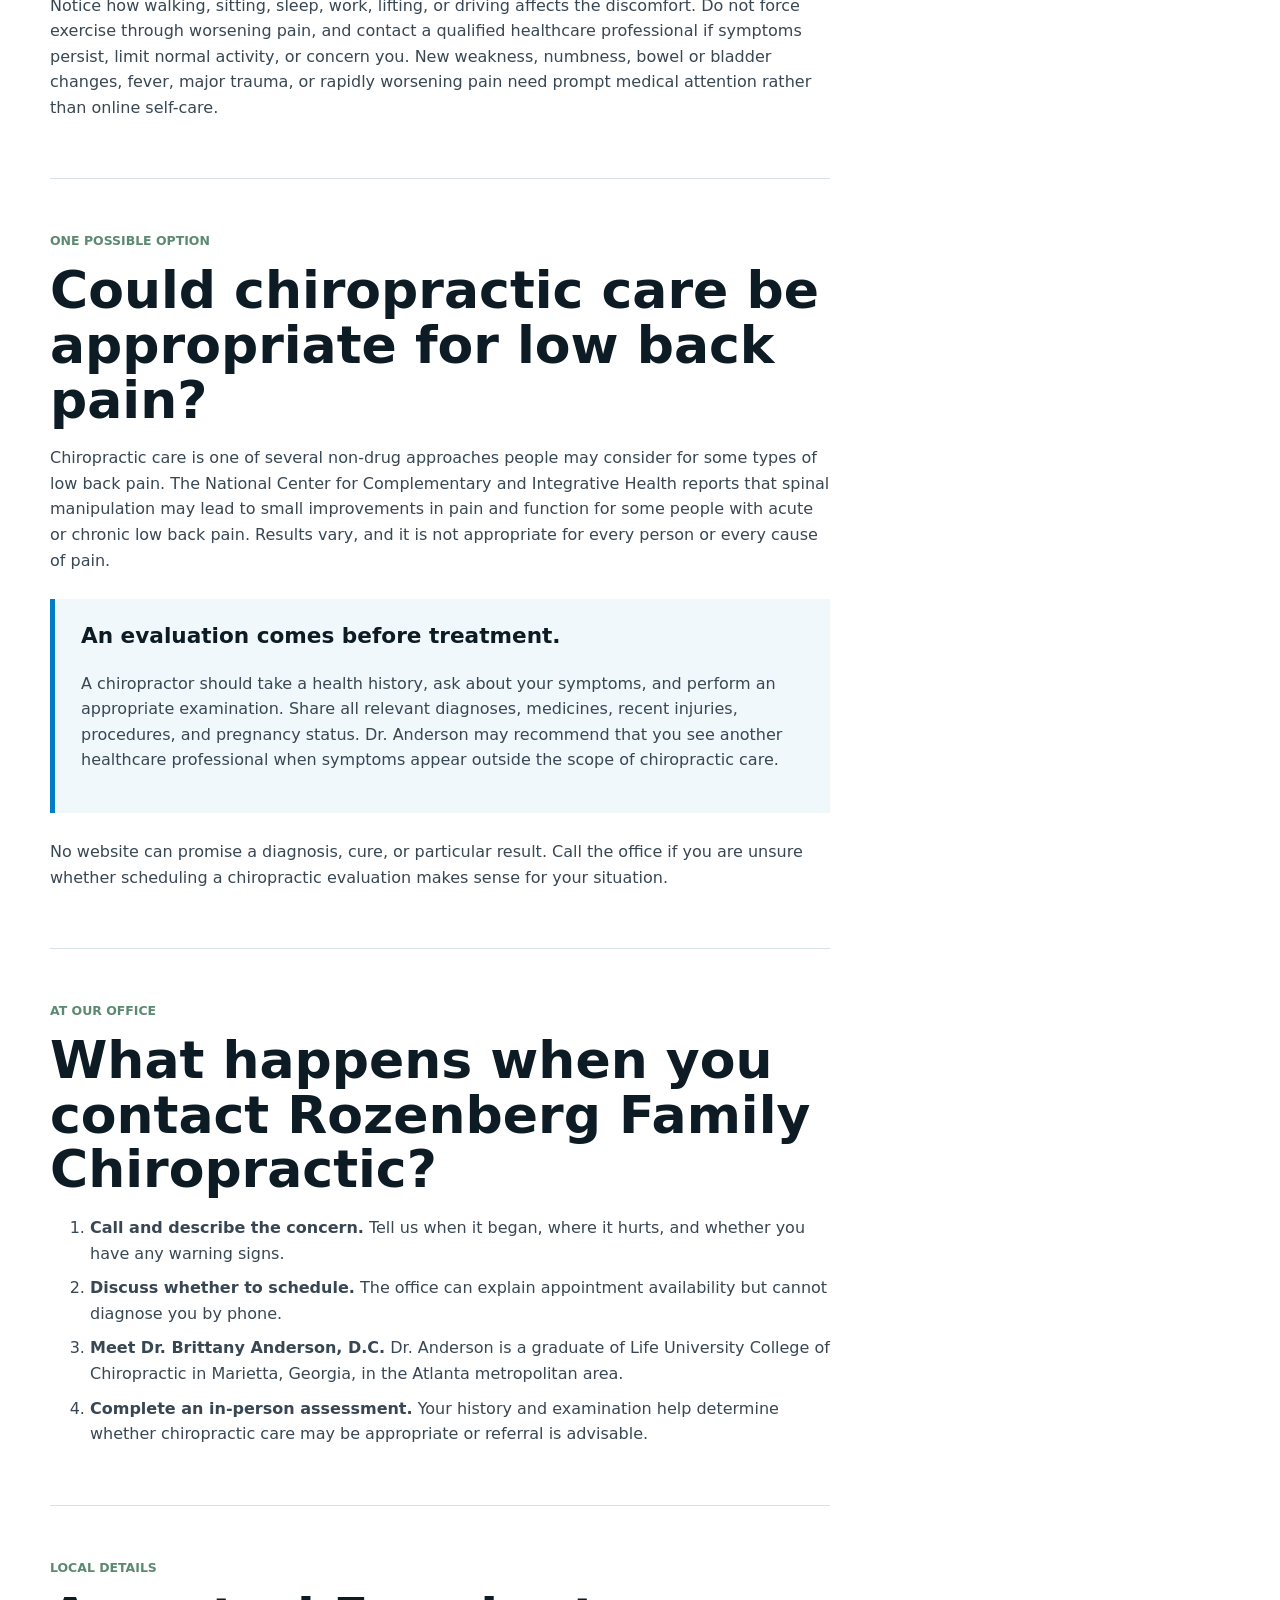
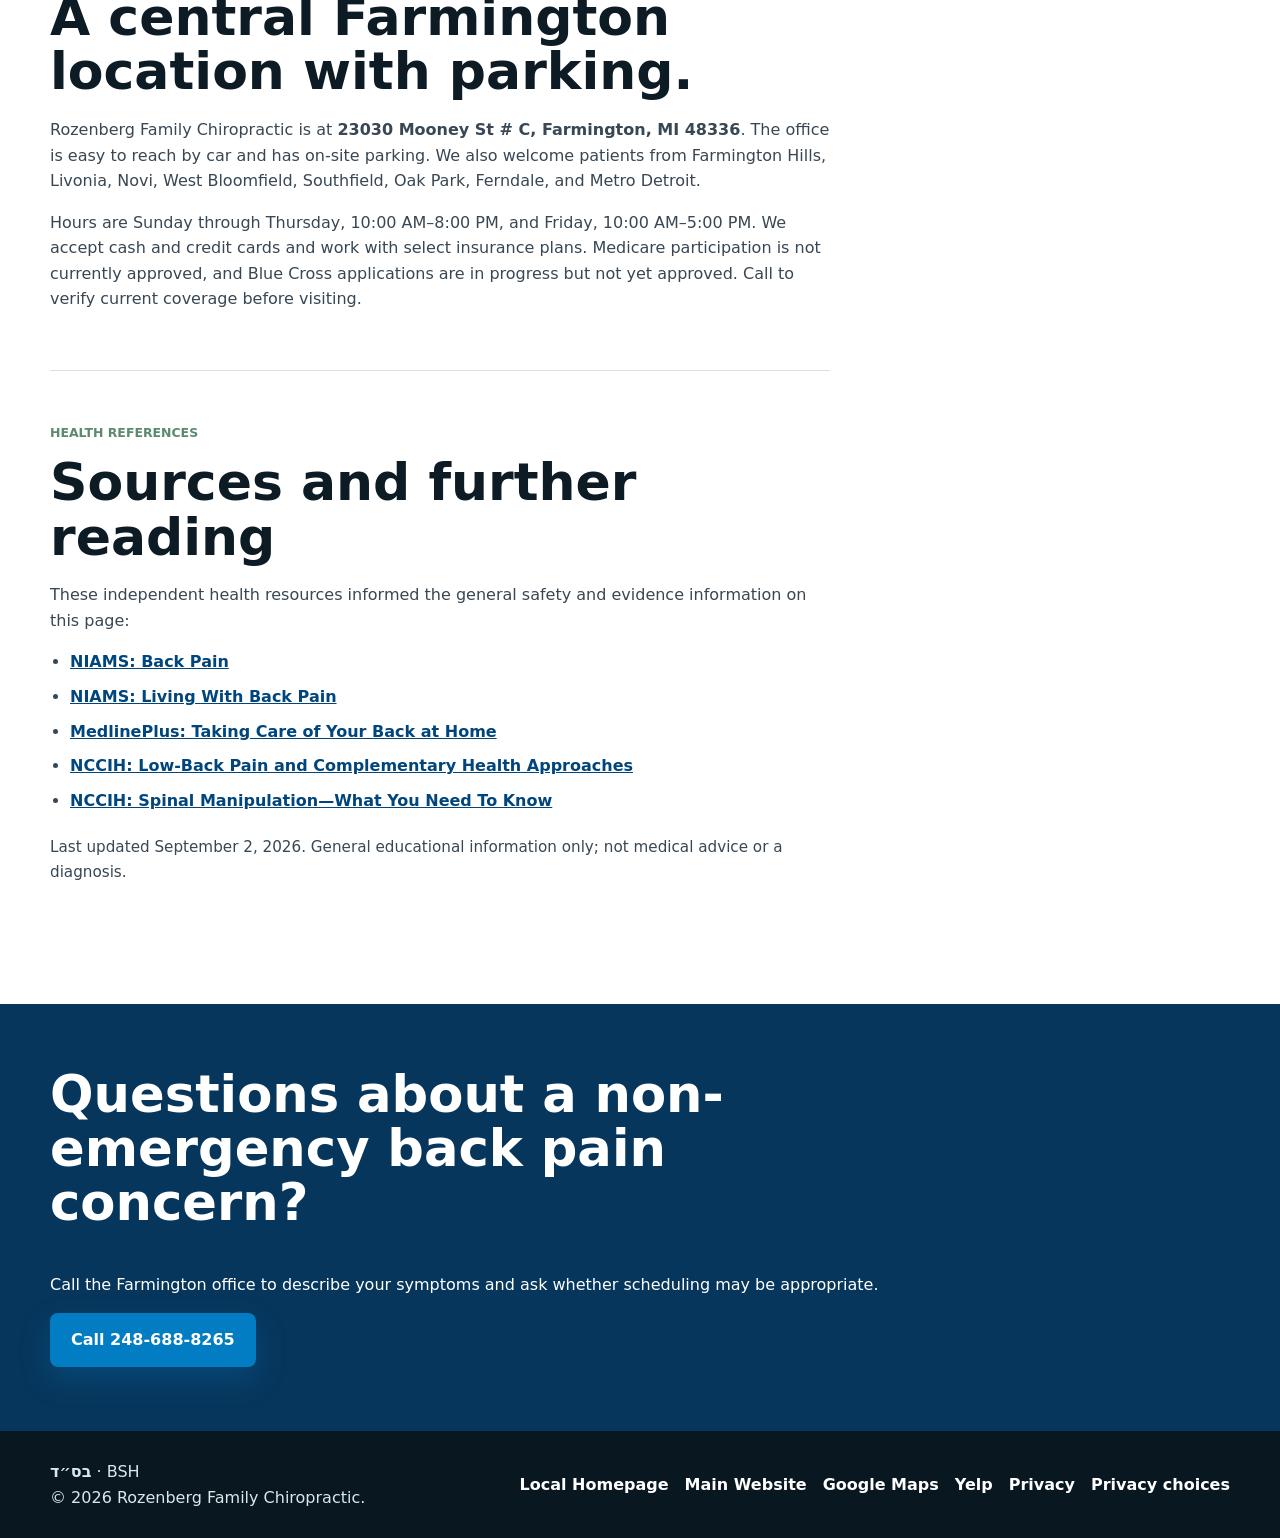
==== commit 9ad627ce: "Connect GitHub guides to official resources and refresh branding Prefer the four official resource U" ====
--- a/back-pain-chiropractor-farmington.html
+++ b/back-pain-chiropractor-farmington.html
@@ -6,18 +6,18 @@
     <title>Lower Back Pain Chiropractor in Farmington, MI | Rozenberg</title>
     <meta name="description" content="Back pain in Farmington, MI? Review urgent warning signs, practical first steps, and what an evaluation with a local chiropractor may involve.">
     <meta name="robots" content="index, follow">
-    <link rel="canonical" href="https://frozenbe.github.io/rozenberg-chiropractic-landing-page/back-pain-chiropractor-farmington.html">
+    <link rel="canonical" href="https://rozenbergfamilychiropractic.com/back-pain-farmington-mi/">
     <meta property="og:title" content="Lower Back Pain Chiropractor in Farmington, MI | Rozenberg">
     <meta property="og:description" content="A practical local guide to back pain warning signs, next steps, and chiropractic evaluation in Farmington, Michigan.">
     <meta property="og:type" content="article">
     <meta property="og:locale" content="en_US">
     <meta property="og:site_name" content="Rozenberg Family Chiropractic">
     <meta property="og:image" content="https://rozenbergfamilychiropractic.com/wp-content/uploads/2024/01/Depositphotos_167045520_S.jpg">
-    <meta property="og:url" content="https://frozenbe.github.io/rozenberg-chiropractic-landing-page/back-pain-chiropractor-farmington.html">
+    <meta property="og:url" content="https://rozenbergfamilychiropractic.com/back-pain-farmington-mi/">
     <meta name="twitter:card" content="summary_large_image">
     <meta name="twitter:title" content="Lower Back Pain Chiropractor in Farmington, MI | Rozenberg">
     <meta name="twitter:description" content="Back hurts in Farmington? Learn warning signs, practical next steps, and what an evaluation may involve.">
-    <link rel="icon" href="https://rozenbergfamilychiropractic.com/wp-content/uploads/2024/01/logo1.png" type="image/png">
+    <link rel="icon" href="https://rozenbergfamilychiropractic.com/wp-content/uploads/fbrfg/favicon-96x96.png" type="image/png">
     <link rel="stylesheet" href="styles.css">
     <script defer src="analytics.js"></script>
     <script type="application/ld+json">
@@ -34,11 +34,12 @@
           {
             "@type": ["Article", "MedicalWebPage"],
             "@id": "https://frozenbe.github.io/rozenberg-chiropractic-landing-page/back-pain-chiropractor-farmington.html#article",
-            "url": "https://frozenbe.github.io/rozenberg-chiropractic-landing-page/back-pain-chiropractor-farmington.html",
+            "url": "https://rozenbergfamilychiropractic.com/back-pain-farmington-mi/",
+            "mainEntityOfPage": "https://rozenbergfamilychiropractic.com/back-pain-farmington-mi/",
             "headline": "Lower Back Pain in Farmington, Michigan",
             "description": "A practical guide to lower-back pain patterns, warning signs, next steps, and chiropractic evaluation in Farmington, Michigan.",
             "datePublished": "2026-08-18",
-            "dateModified": "2026-09-02",
+            "dateModified": "2026-09-04",
             "author": { "@id": "https://frozenbe.github.io/rozenberg-chiropractic-landing-page/#practice" },
             "publisher": { "@id": "https://frozenbe.github.io/rozenberg-chiropractic-landing-page/#practice" },
             "isPartOf": { "@id": "https://frozenbe.github.io/rozenberg-chiropractic-landing-page/#website" },
@@ -52,6 +53,7 @@
             "@type": ["Chiropractor", "LocalBusiness"],
             "@id": "https://frozenbe.github.io/rozenberg-chiropractic-landing-page/#practice",
             "name": "Rozenberg Family Chiropractic",
+            "logo": { "@type": "ImageObject", "url": "https://rozenbergfamilychiropractic.com/wp-content/uploads/2026/09/rozenberg-family-chiropract-2.jpg" },
             "url": "https://rozenbergfamilychiropractic.com/",
             "telephone": "+1-248-688-8265",
             "email": "rozenbergfamilychiropractic@gmail.com",
@@ -93,13 +95,13 @@
     <a class="skip-link" href="#main">Skip to content</a>
     <header class="site-header" aria-label="Primary">
       <a class="brand" href="index.html" aria-label="Rozenberg Family Chiropractic local homepage">
-        <img src="https://rozenbergfamilychiropractic.com/wp-content/uploads/2024/01/logo1.png" alt="Rozenberg Family Chiropractic">
+        <img src="https://rozenbergfamilychiropractic.com/wp-content/uploads/2026/09/rozenberg-family-chiropract-1.jpg" alt="Rozenberg Family Chiropractic">
       </a>
       <span class="bh-mark" title="With God’s help"><span lang="he" dir="rtl">בס״ד</span> <span aria-hidden="true">·</span> BSH</span>
       <nav class="header-actions" aria-label="Primary navigation">
         <a href="index.html">Home</a>
-        <a href="neck-pain-chiropractor-farmington.html">Neck Pain</a>
-        <a href="sciatica-chiropractor-farmington.html">Sciatica</a>
+        <a href="https://rozenbergfamilychiropractic.com/neck-pain-farmington-mi/?utm_source=github_pages&amp;utm_medium=referral&amp;utm_campaign=official_resource_guides">Neck Pain</a>
+        <a href="https://rozenbergfamilychiropractic.com/sciatica-farmington-mi/?utm_source=github_pages&amp;utm_medium=referral&amp;utm_campaign=official_resource_guides">Sciatica</a>
         <a href="index.html#doctor">Doctor</a>
         <a href="index.html#location">Location</a>
         <a class="header-cta" href="https://rozenbergfamilychiropractic.com/schedule-now/?utm_source=back_pain_guide&amp;utm_medium=referral&amp;utm_campaign=farmington_chiropractor_visibility">Book Now</a>
@@ -107,6 +109,9 @@
     </header>
 
     <main id="main">
+      <aside class="official-guide-notice" aria-label="Official guide">
+        <p>This guide is also available on our official website. <a href="https://rozenbergfamilychiropractic.com/back-pain-farmington-mi/?utm_source=github_pages&amp;utm_medium=referral&amp;utm_campaign=official_resource_guides">Read the official Rozenberg Family Chiropractic guide →</a></p>
+      </aside>
       <section class="article-hero">
         <div class="section-inner">
           <p class="eyebrow">Lower back pain information for Farmington, Michigan</p>
@@ -138,7 +143,7 @@
               <h2>Is it lower back, upper back, right-side, or left-side pain?</h2>
               <p>“Lower back pain” and “low back pain” usually describe discomfort between the bottom of the ribs and the buttocks. Some people feel pain across the center; others describe right-side or left-side back pain. Pain higher between the shoulder blades is usually described as upper-back pain and may overlap with neck or shoulder symptoms.</p>
               <p>The location is useful information, but it does not diagnose the cause. One-sided back pain may be musculoskeletal, but back or side pain can also come from internal organs or other conditions. Tell a healthcare professional about urinary symptoms, abdominal or chest pain, fever, nausea, rash, breathing difficulty, pregnancy, recent illness, or unexplained weight loss.</p>
-              <p>If discomfort is mainly in the neck, shoulder, or upper back, use our <a href="neck-pain-chiropractor-farmington.html">Farmington neck and shoulder pain guide</a>.</p>
+              <p>If discomfort is mainly in the neck, shoulder, or upper back, use our <a href="https://rozenbergfamilychiropractic.com/neck-pain-farmington-mi/?utm_source=github_pages&amp;utm_medium=referral&amp;utm_campaign=official_resource_guides">Farmington neck and shoulder pain guide</a>.</p>
             </section>
 
             <section>
@@ -152,7 +157,7 @@
                 <li>Which movements, positions, or times of day make it better or worse.</li>
                 <li>Your health conditions, recent procedures, medicines, and other care you have tried.</li>
               </ul>
-              <p>If pain travels into your leg, our <a href="sciatica-chiropractor-farmington.html">Farmington sciatica guide</a> explains additional symptoms worth noting. For neck, shoulder, or upper-back symptoms, use our <a href="neck-pain-chiropractor-farmington.html">neck-pain guide</a>. If long shifts behind the wheel are also leaving your feet sore or numb, read our <a href="truck-driver-foot-pain-farmington.html">foot-pain guide for truck drivers and other professional drivers</a>.</p>
+              <p>If pain travels into your leg, our <a href="https://rozenbergfamilychiropractic.com/sciatica-farmington-mi/?utm_source=github_pages&amp;utm_medium=referral&amp;utm_campaign=official_resource_guides">Farmington sciatica guide</a> explains additional symptoms worth noting. For neck, shoulder, or upper-back symptoms, use our <a href="https://rozenbergfamilychiropractic.com/neck-pain-farmington-mi/?utm_source=github_pages&amp;utm_medium=referral&amp;utm_campaign=official_resource_guides">neck-pain guide</a>. If long shifts behind the wheel are also leaving your feet sore or numb, read our <a href="https://rozenbergfamilychiropractic.com/foot-pain-long-driving/?utm_source=github_pages&amp;utm_medium=referral&amp;utm_campaign=official_resource_guides">foot-pain guide for truck drivers and other professional drivers</a>.</p>
             </section>
 
             <section>
--- a/styles.css
+++ b/styles.css
@@ -76,13 +76,14 @@
   align-items: center;
   min-width: 220px;
   padding: 7px 11px;
-  background: var(--blue-strong);
+  background: var(--paper);
   border-radius: var(--radius);
 }
 
 .brand img {
-  width: min(340px, 44vw);
-  height: auto;
+  width: min(280px, 40vw);
+  height: 76px;
+  object-fit: contain;
 }
 
 .bh-mark {
@@ -1080,7 +1081,7 @@
   }
 
   .brand img {
-    width: min(320px, 62vw);
+    width: min(244px, 48vw);
   }
 
   .hero {
@@ -1212,3 +1213,19 @@
     display: grid;
   }
 }
+
+/* A visible path from legacy article URLs to the primary clinic website. */
+.official-guide-notice {
+  margin: 130px auto 0;
+  width: min(1180px, calc(100% - 36px));
+  padding: 14px 18px;
+  color: var(--blue-strong);
+  background: var(--muted);
+  border-left: 4px solid var(--green);
+}
+.official-guide-notice p { margin: 0; }
+.official-guide-notice a { font-weight: 700; }
+.official-guide-notice + .article-hero { padding-top: 40px; }
+@media (max-width: 780px) {
+  .official-guide-notice { margin-top: 180px; }
+}
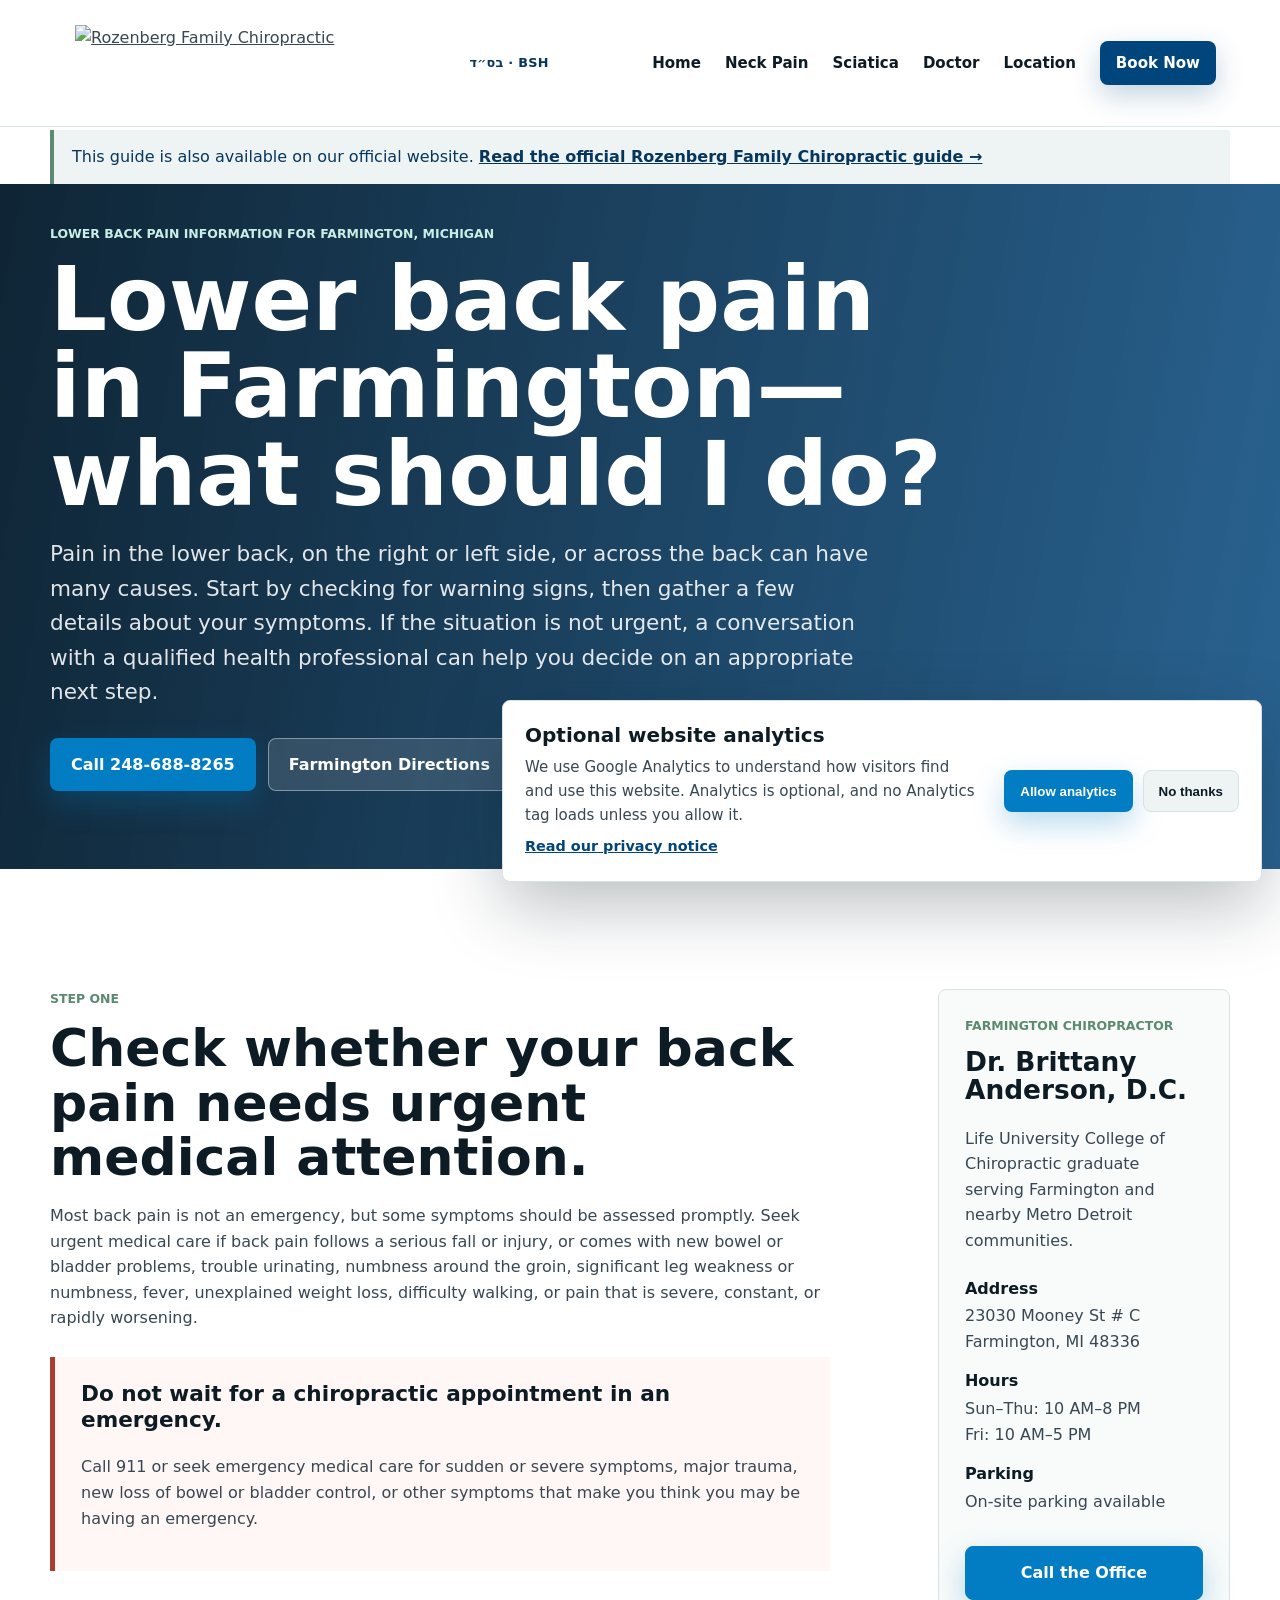
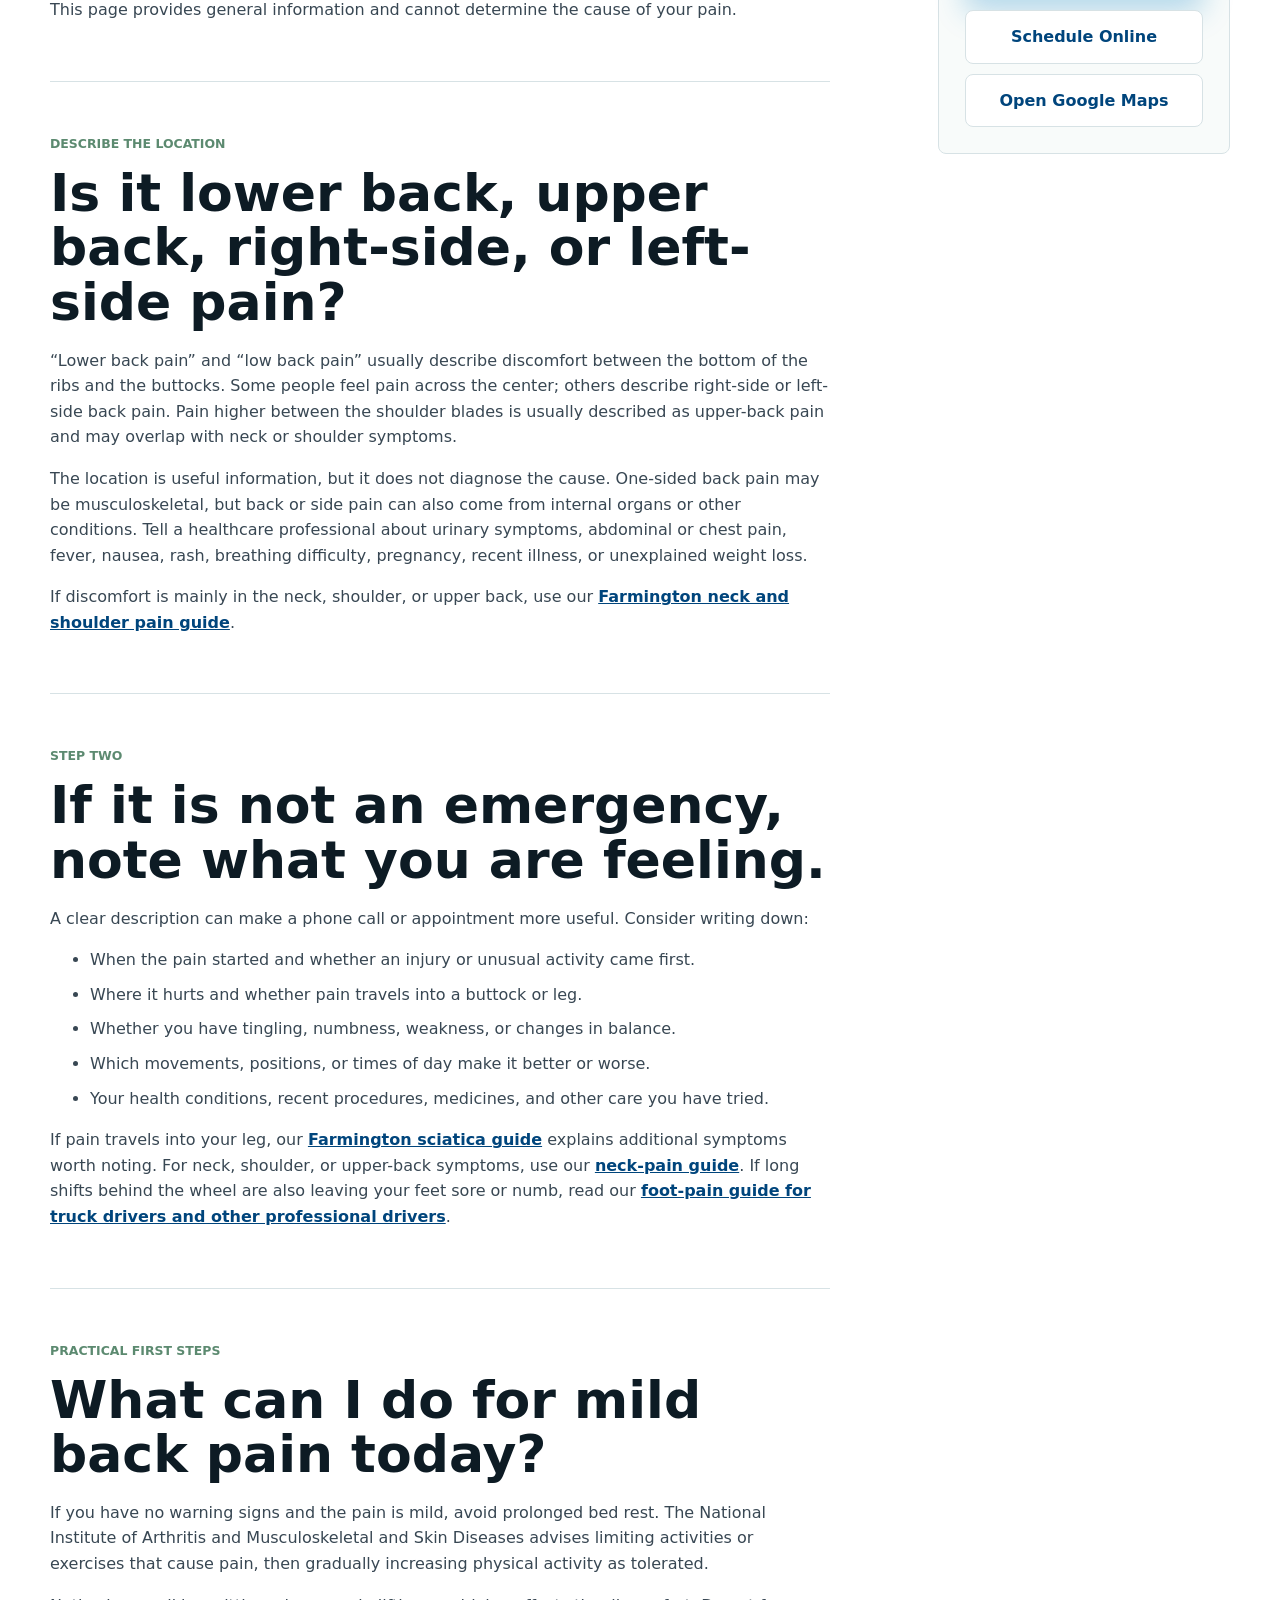
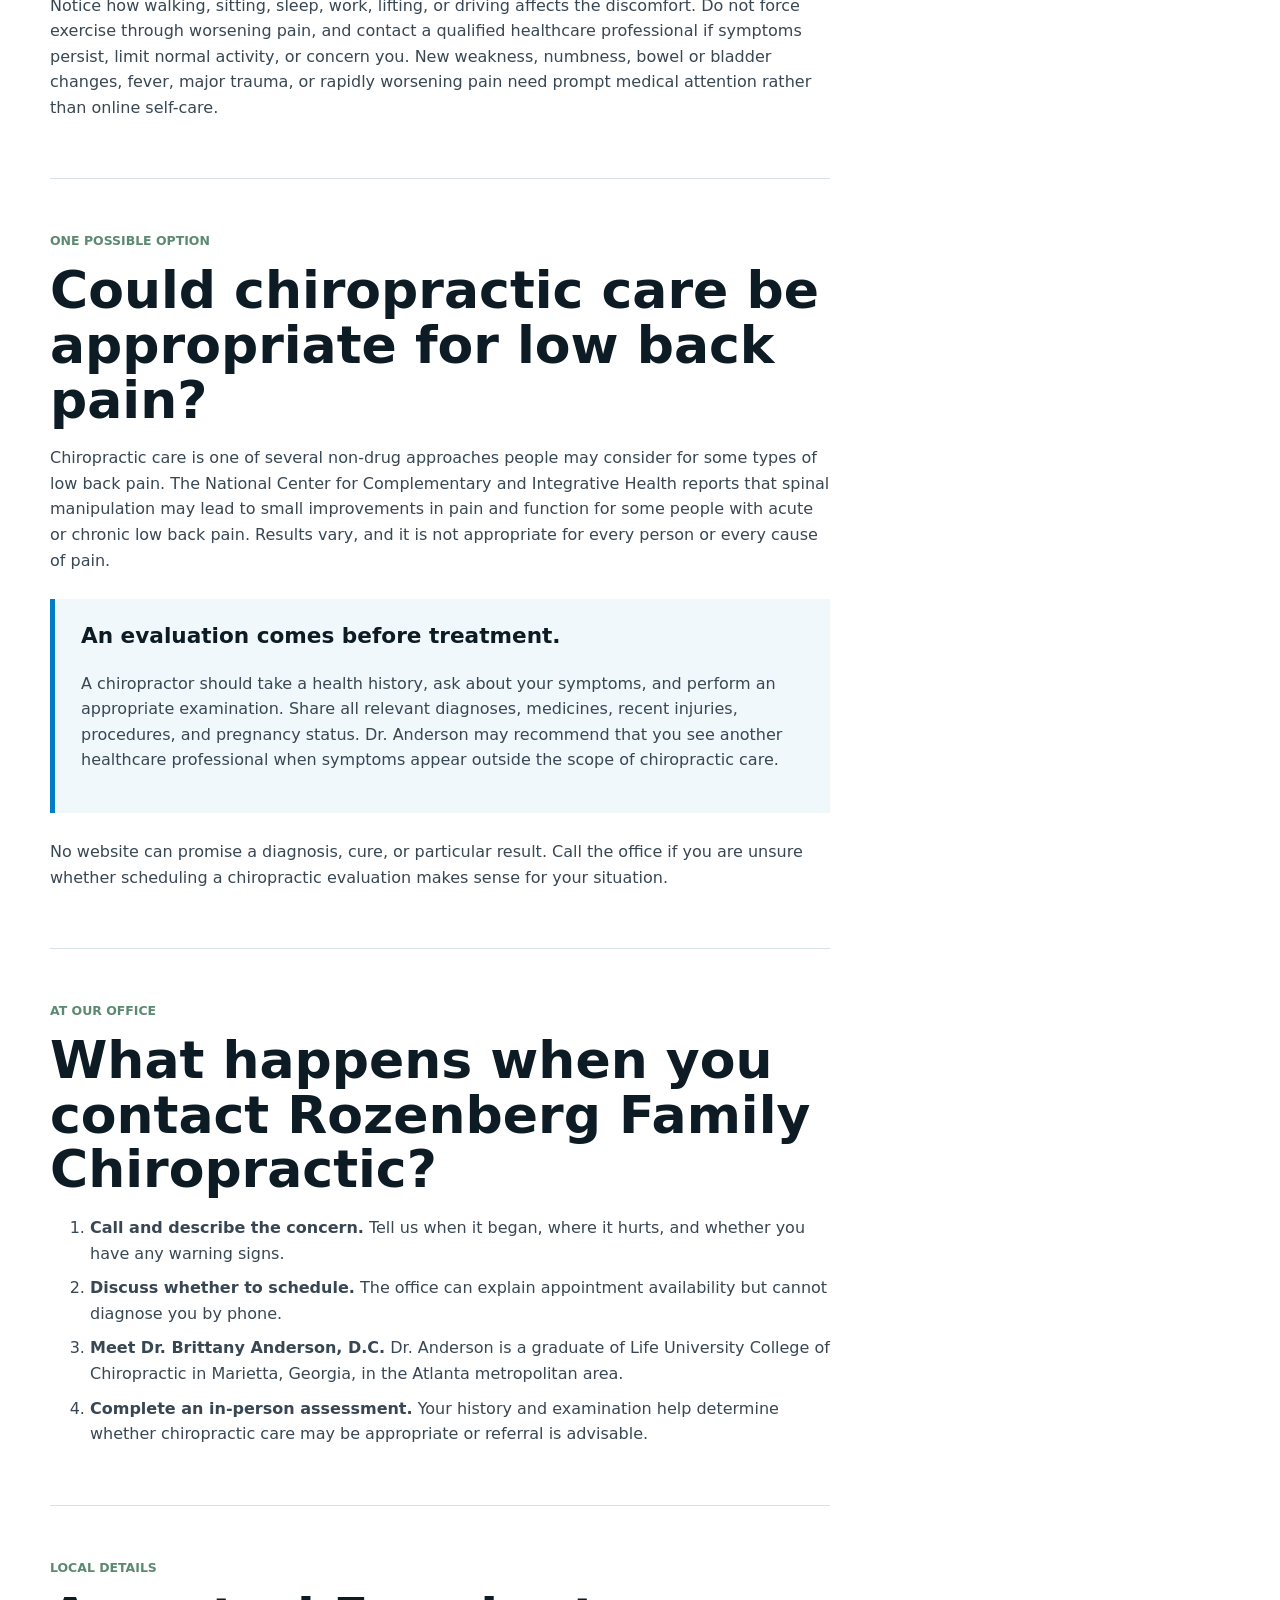
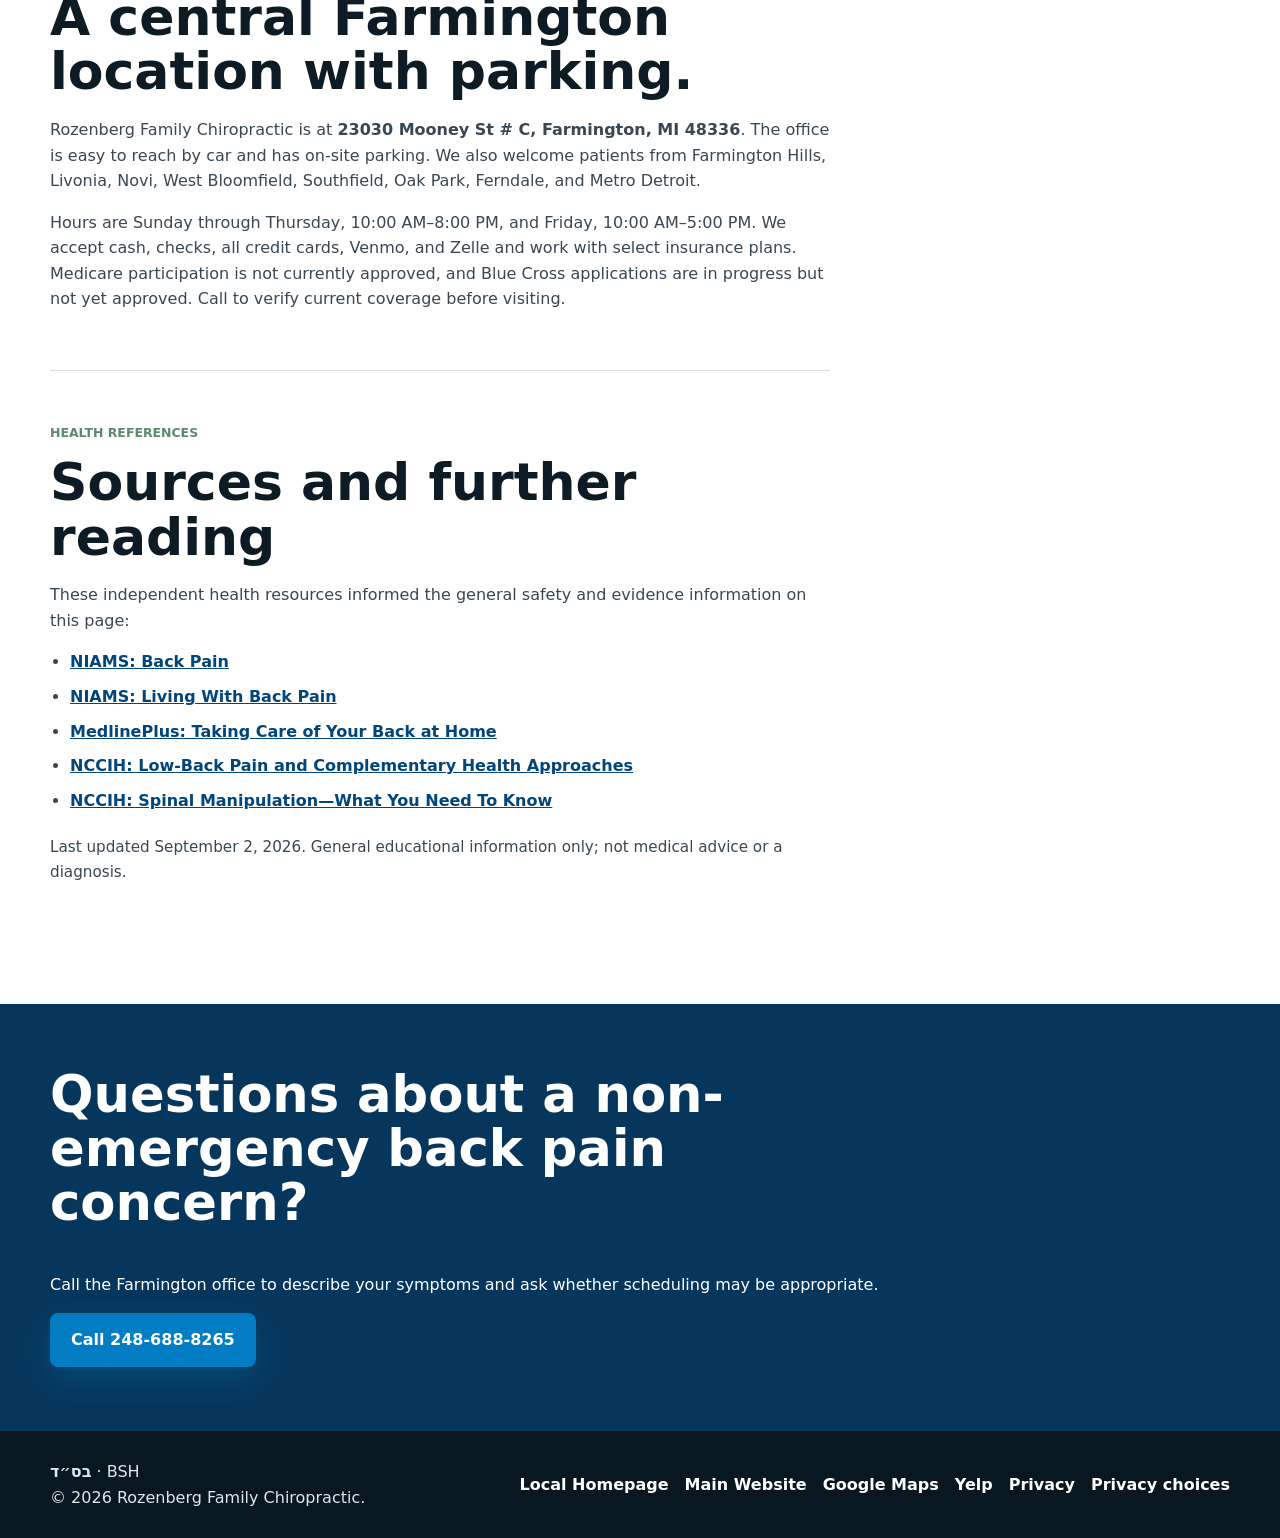
==== commit e03cb23c: "Highlight visit value and confirmed payment options" ====
--- a/back-pain-chiropractor-farmington.html
+++ b/back-pain-chiropractor-farmington.html
@@ -12,9 +12,14 @@
     <meta property="og:type" content="article">
     <meta property="og:locale" content="en_US">
     <meta property="og:site_name" content="Rozenberg Family Chiropractic">
-    <meta property="og:image" content="https://rozenbergfamilychiropractic.com/wp-content/uploads/2024/01/Depositphotos_167045520_S.jpg">
+    <meta property="og:image" content="https://rozenbergfamilychiropractic.com/wp-content/uploads/2026/09/rozenberg-back-pain-mi.jpg">
+    <meta property="og:image:width" content="1080">
+    <meta property="og:image:height" content="567">
+    <meta property="og:image:alt" content="Rozenberg Family Chiropractic guide to back pain in Farmington, Michigan">
     <meta property="og:url" content="https://rozenbergfamilychiropractic.com/back-pain-farmington-mi/">
     <meta name="twitter:card" content="summary_large_image">
+    <meta name="twitter:image" content="https://rozenbergfamilychiropractic.com/wp-content/uploads/2026/09/rozenberg-back-pain-mi.jpg">
+    <meta name="twitter:image:alt" content="Rozenberg Family Chiropractic guide to back pain in Farmington, Michigan">
     <meta name="twitter:title" content="Lower Back Pain Chiropractor in Farmington, MI | Rozenberg">
     <meta name="twitter:description" content="Back hurts in Farmington? Learn warning signs, practical next steps, and what an evaluation may involve.">
     <link rel="icon" href="https://rozenbergfamilychiropractic.com/wp-content/uploads/fbrfg/favicon-96x96.png" type="image/png">
@@ -58,7 +63,7 @@
             "telephone": "+1-248-688-8265",
             "email": "rozenbergfamilychiropractic@gmail.com",
             "medicalSpecialty": "Chiropractic",
-            "paymentAccepted": "Cash, Credit Card, Select Insurance Plans",
+            "paymentAccepted": "Cash, Checks, All Credit Cards, Venmo, Zelle",
             "address": {
               "@type": "PostalAddress",
               "streetAddress": "23030 Mooney St # C",
@@ -85,7 +90,7 @@
               "https://maps.app.goo.gl/4jcfa6Mh9xQxSKBa8",
               "https://www.yelp.com/biz/rozenberg-family-chiropractic-farmington"
             ],
-            "areaServed": ["Farmington, MI", "Farmington Hills, MI", "Oak Park, MI", "Ferndale, MI", "Metro Detroit, MI"]
+            "areaServed": ["Farmington, MI", "Farmington Hills, MI", "Livonia, MI", "Novi, MI", "West Bloomfield, MI", "Southfield, MI", "Oak Park, MI", "Ferndale, MI", "Metro Detroit, MI"]
           }
         ]
       }
@@ -193,7 +198,7 @@
               <p class="eyebrow dark">Local details</p>
               <h2>A central Farmington location with parking.</h2>
               <p>Rozenberg Family Chiropractic is at <strong>23030 Mooney St # C, Farmington, MI 48336</strong>. The office is easy to reach by car and has on-site parking. We also welcome patients from Farmington Hills, Livonia, Novi, West Bloomfield, Southfield, Oak Park, Ferndale, and Metro Detroit.</p>
-              <p>Hours are Sunday through Thursday, 10:00 AM–8:00 PM, and Friday, 10:00 AM–5:00 PM. We accept cash and credit cards and work with select insurance plans. Medicare participation is not currently approved, and Blue Cross applications are in progress but not yet approved. Call to verify current coverage before visiting.</p>
+              <p>Hours are Sunday through Thursday, 10:00 AM–8:00 PM, and Friday, 10:00 AM–5:00 PM. We accept cash, checks, all credit cards, Venmo, and Zelle and work with select insurance plans. Medicare participation is not currently approved, and Blue Cross applications are in progress but not yet approved. Call to verify current coverage before visiting.</p>
             </section>
 
             <section>
--- a/styles.css
+++ b/styles.css
@@ -506,7 +506,8 @@
 
 .feature-image img {
   width: 100%;
-  aspect-ratio: 4 / 3.4;
+  height: auto;
+  aspect-ratio: 3 / 2;
   object-fit: cover;
   border-radius: var(--radius);
   box-shadow: var(--shadow);
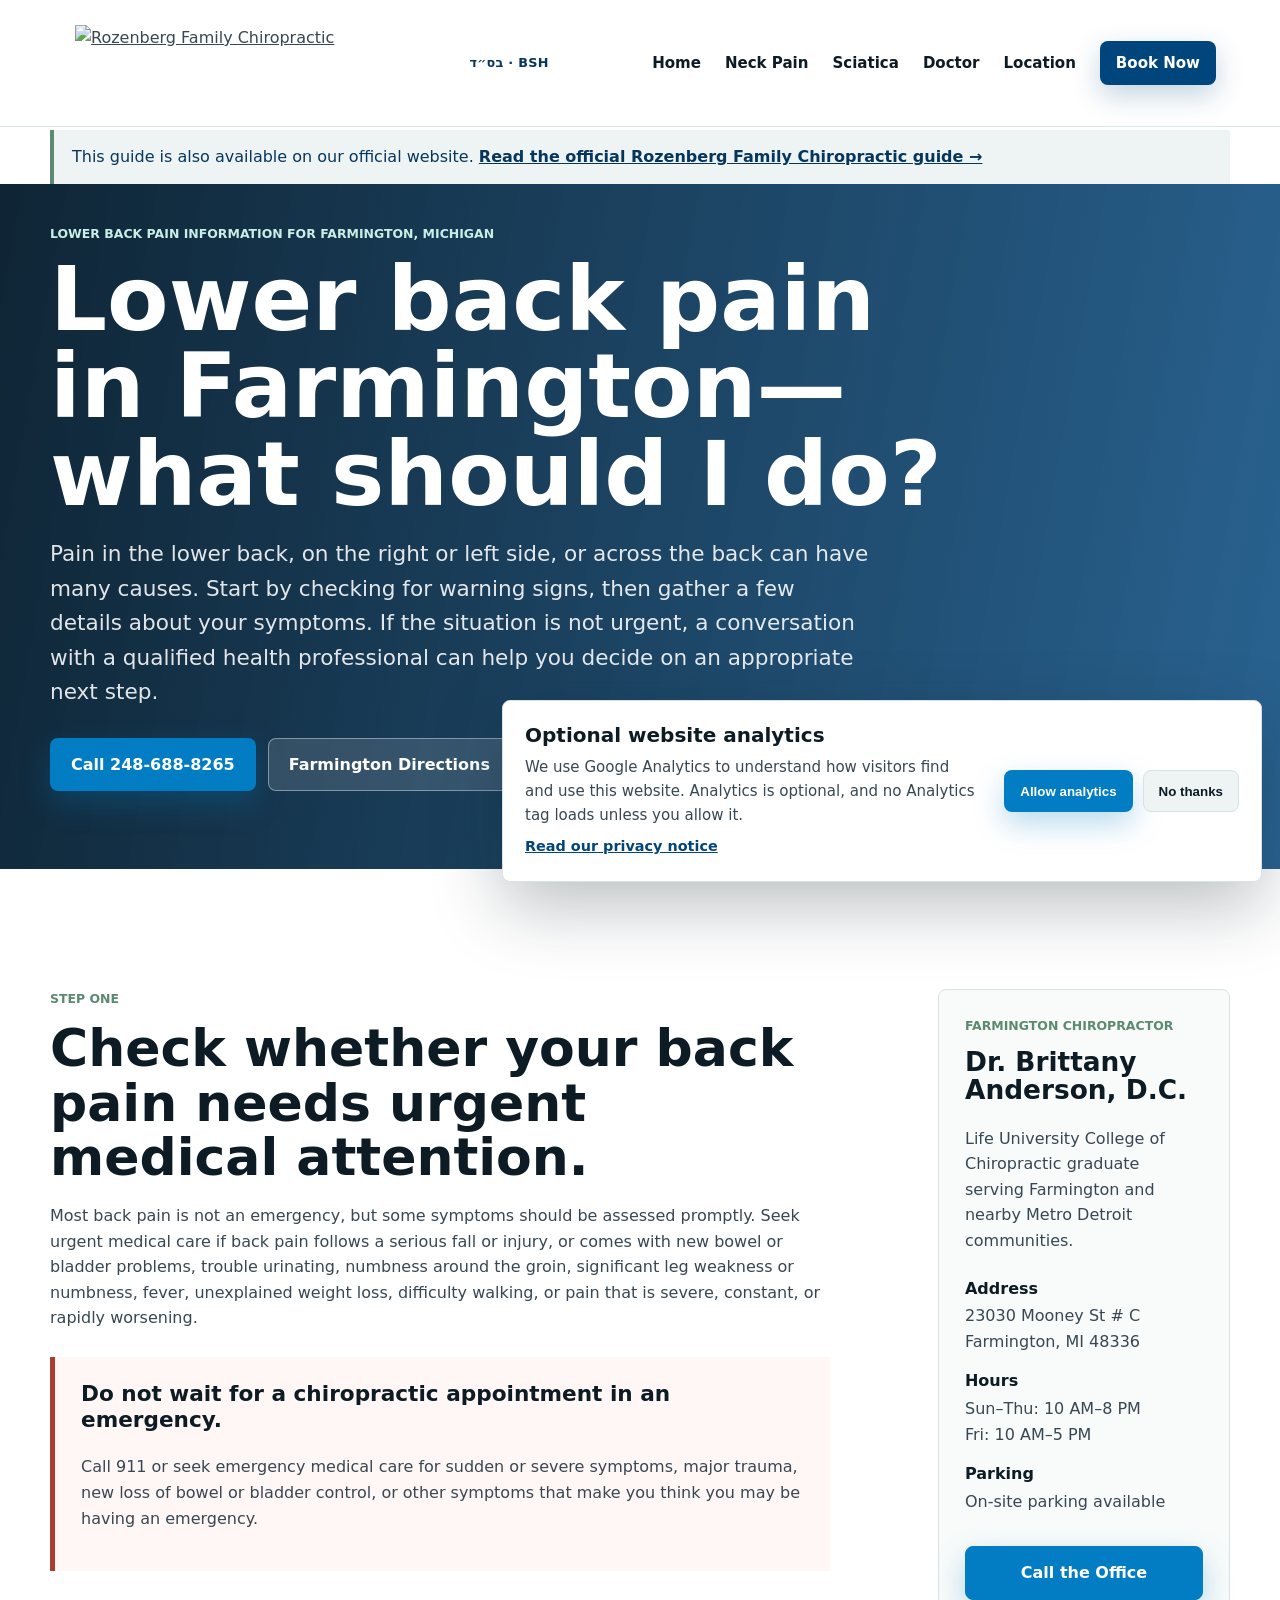
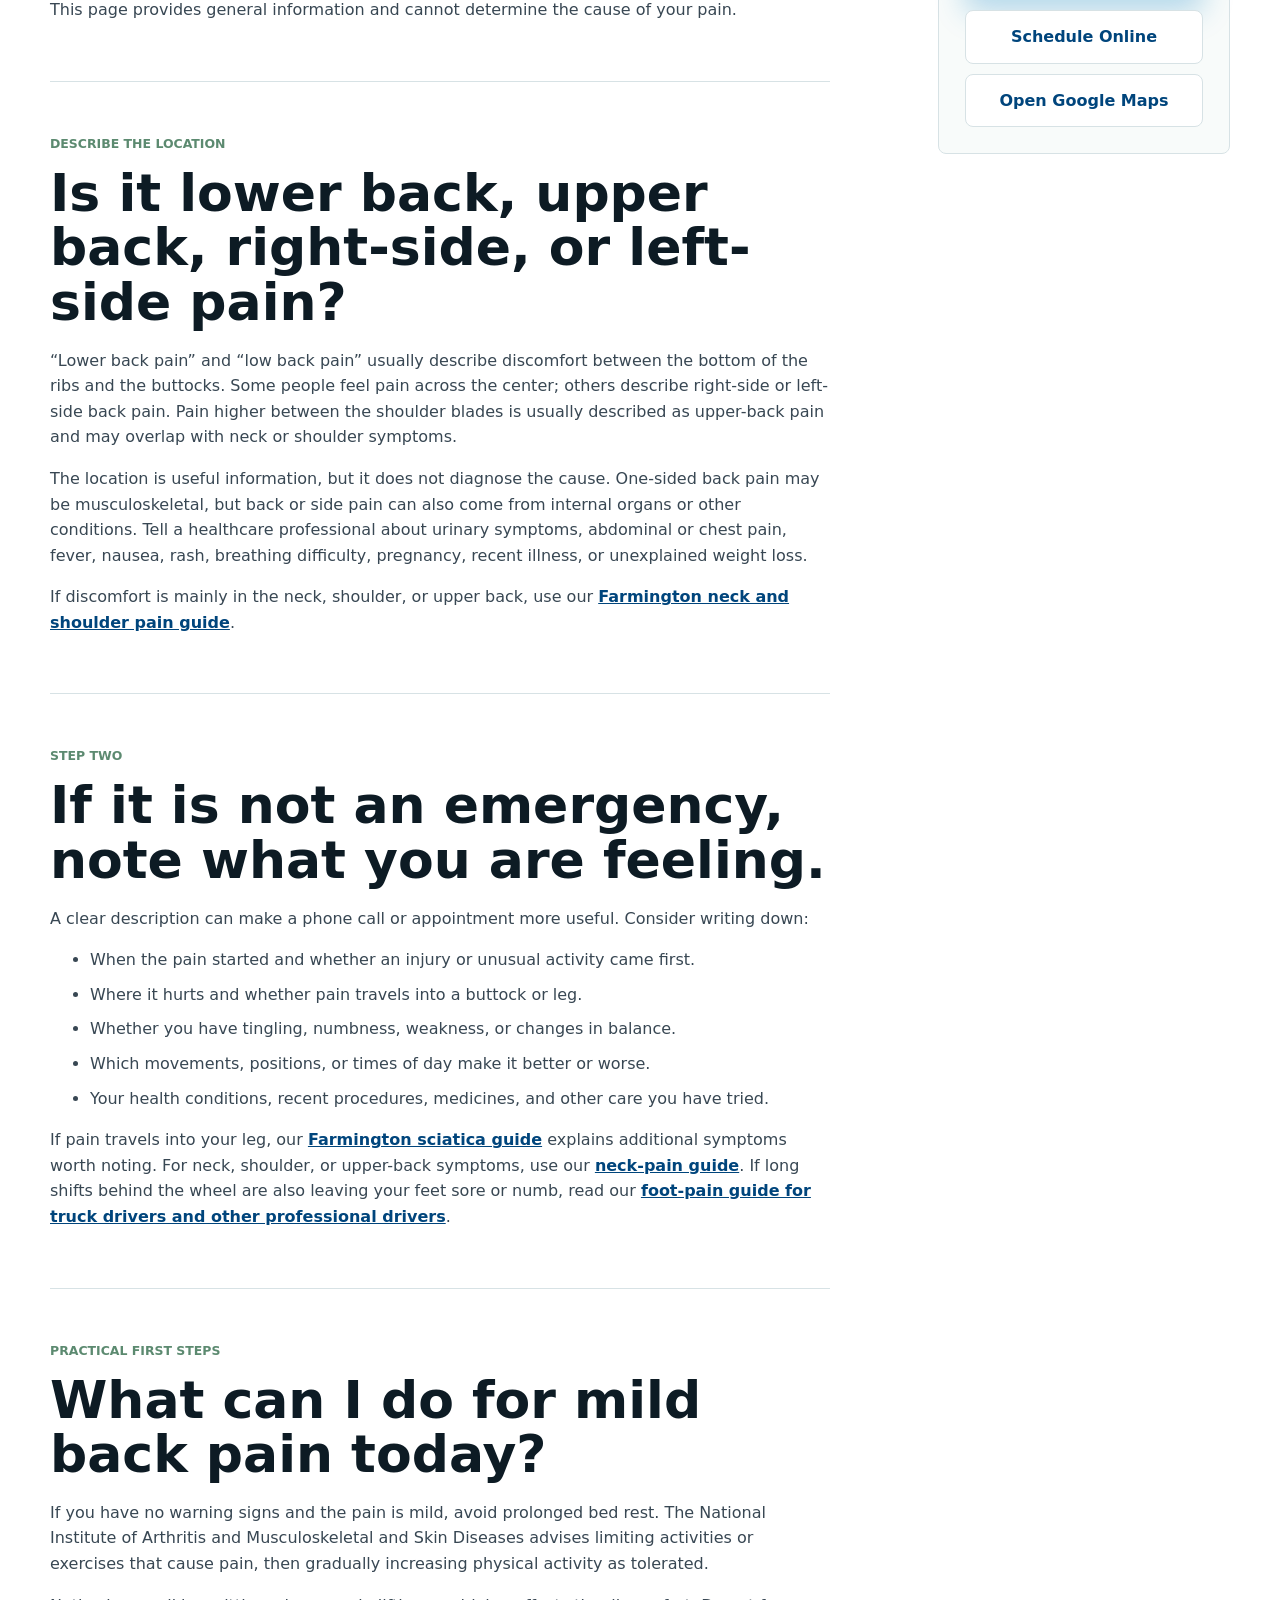
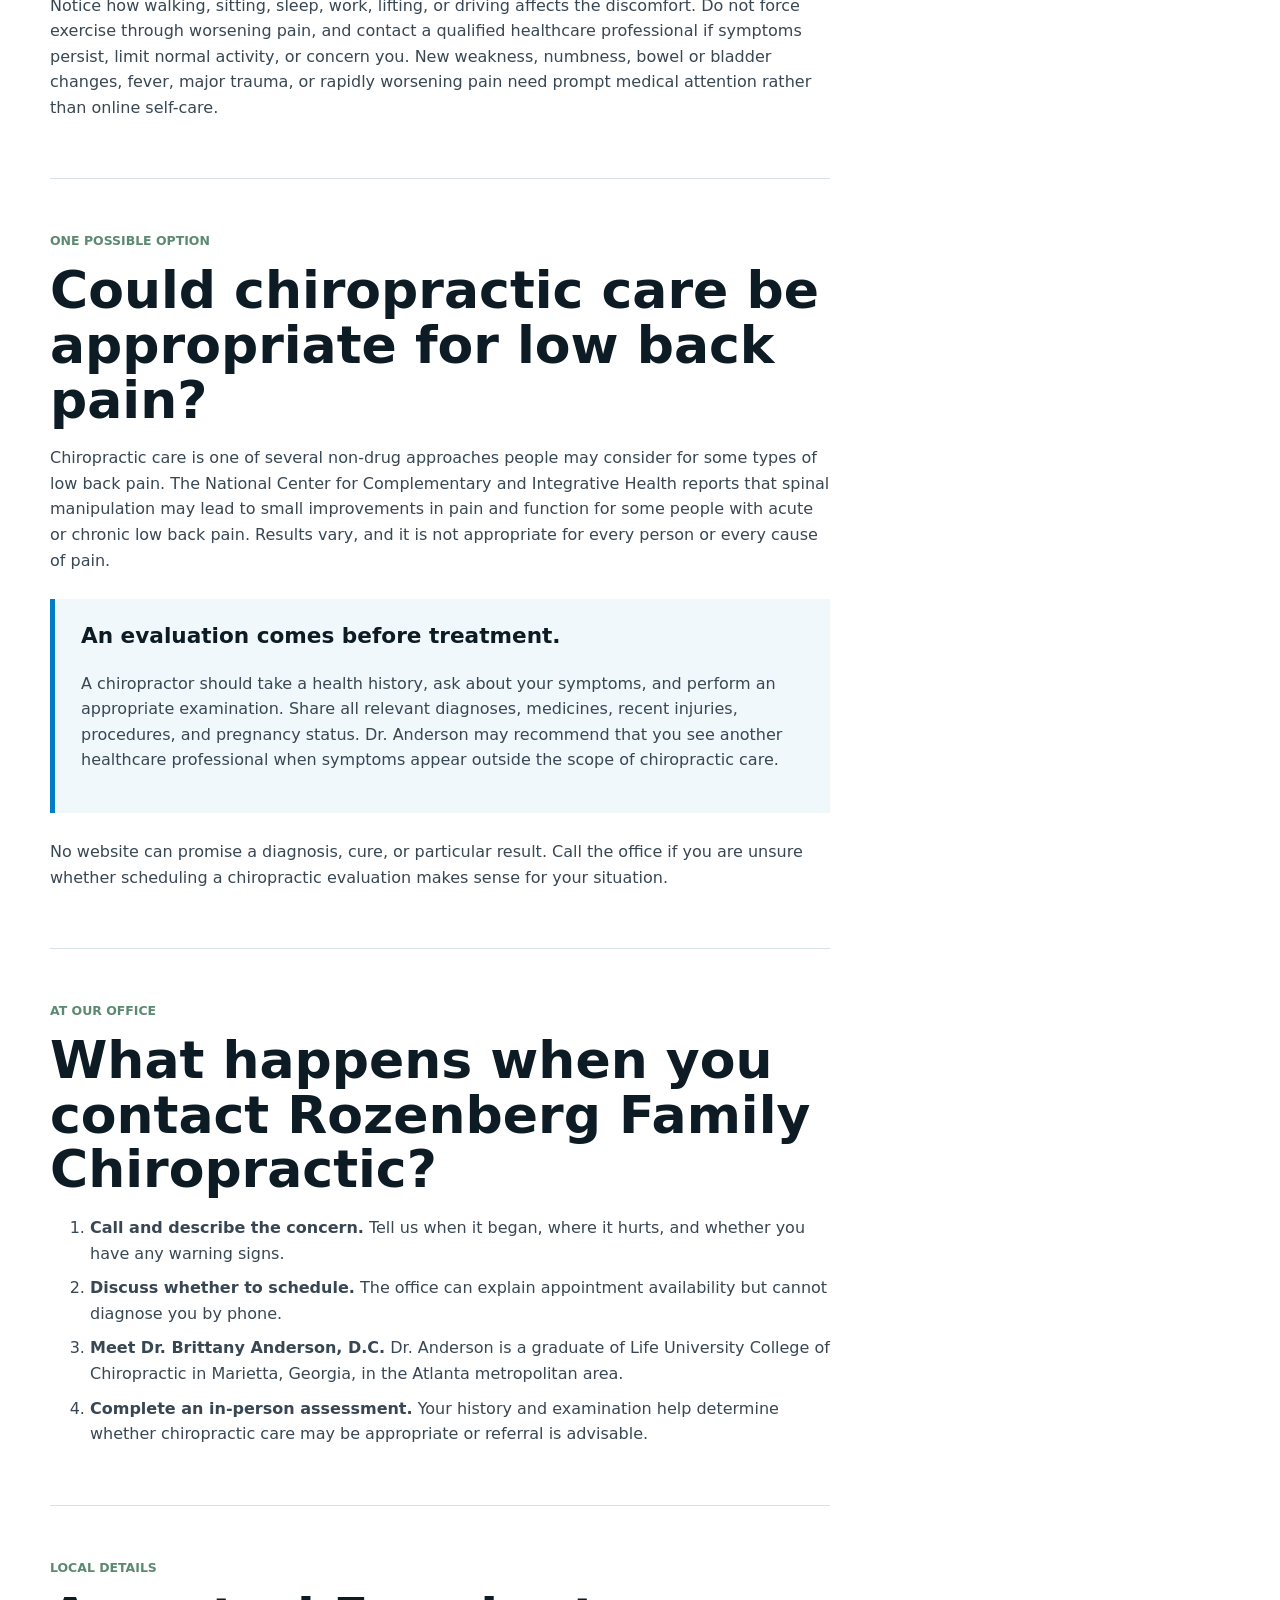
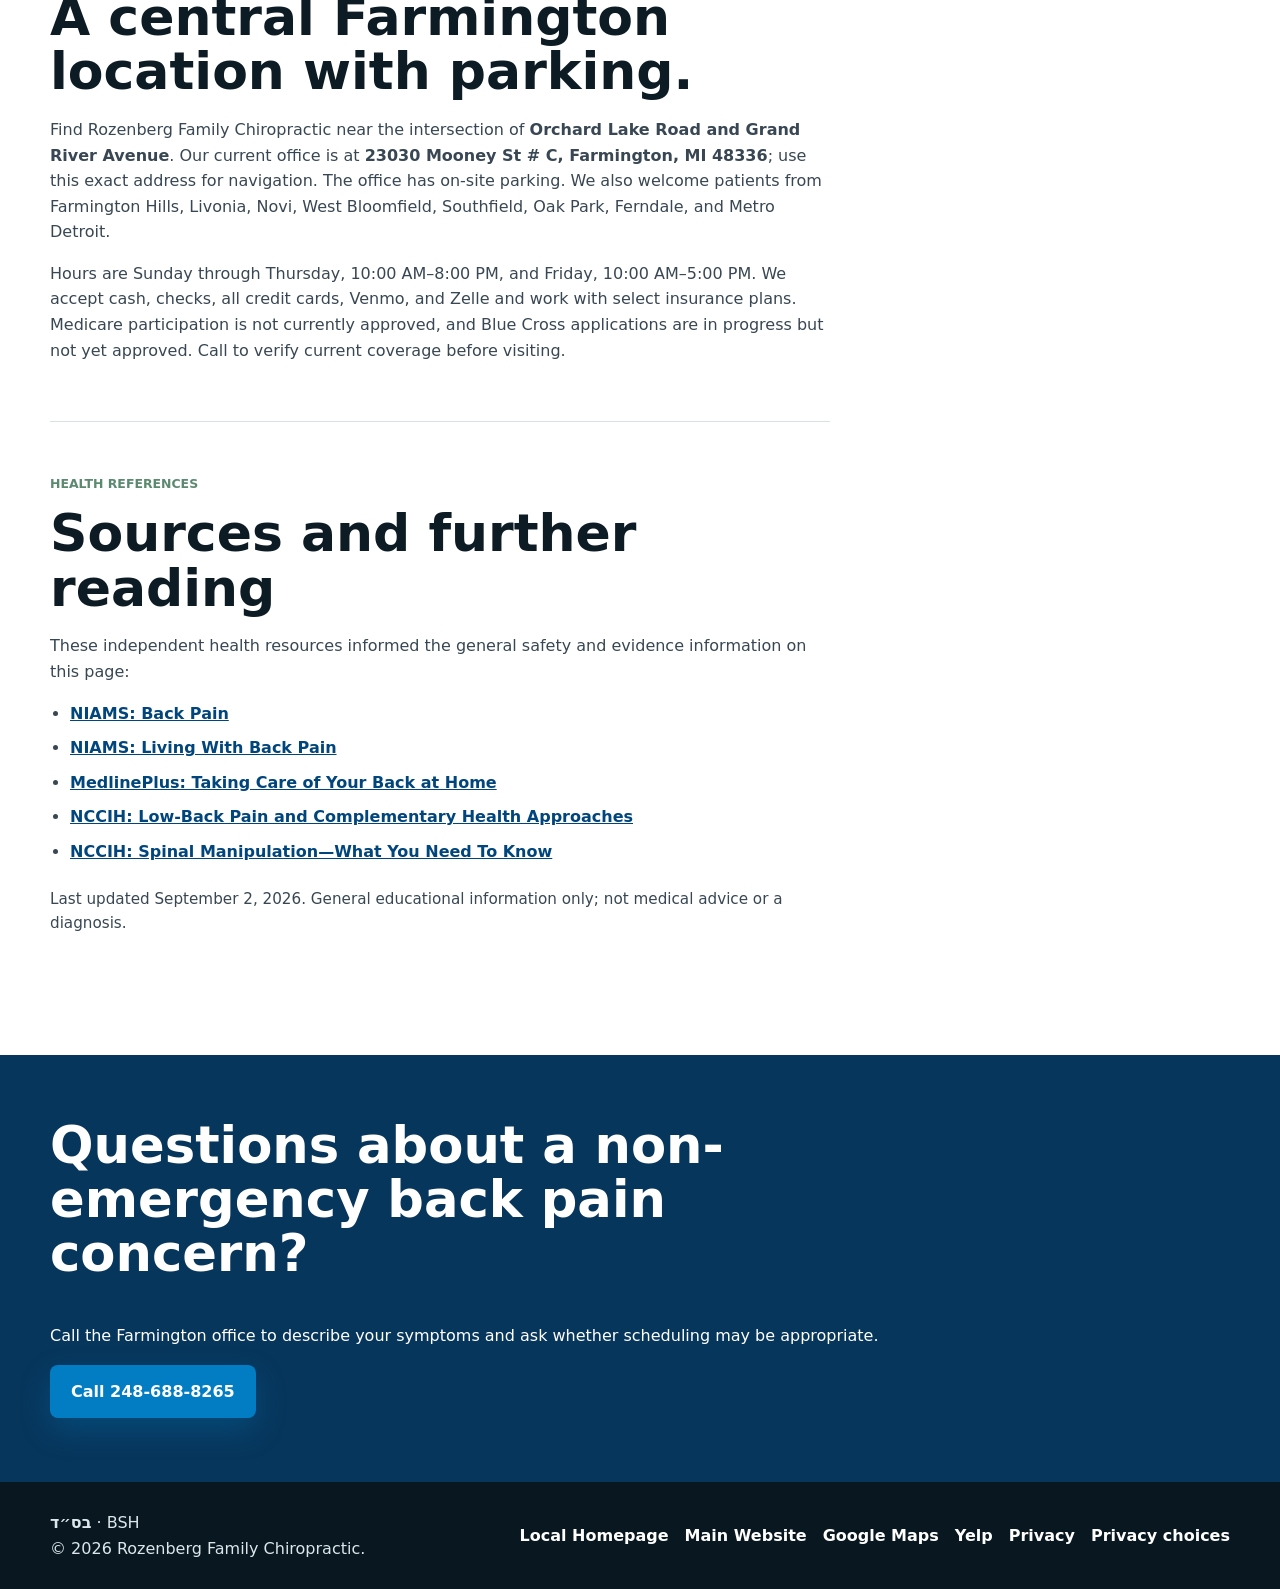
==== commit bc003876: "Add familiar Orchard Lake and Grand River landmark Add landmark-first directions to the landing page" ====
--- a/back-pain-chiropractor-farmington.html
+++ b/back-pain-chiropractor-farmington.html
@@ -197,7 +197,7 @@
             <section>
               <p class="eyebrow dark">Local details</p>
               <h2>A central Farmington location with parking.</h2>
-              <p>Rozenberg Family Chiropractic is at <strong>23030 Mooney St # C, Farmington, MI 48336</strong>. The office is easy to reach by car and has on-site parking. We also welcome patients from Farmington Hills, Livonia, Novi, West Bloomfield, Southfield, Oak Park, Ferndale, and Metro Detroit.</p>
+              <p>Find Rozenberg Family Chiropractic near the intersection of <strong>Orchard Lake Road and Grand River Avenue</strong>. Our current office is at <strong>23030 Mooney St # C, Farmington, MI 48336</strong>; use this exact address for navigation. The office has on-site parking. We also welcome patients from Farmington Hills, Livonia, Novi, West Bloomfield, Southfield, Oak Park, Ferndale, and Metro Detroit.</p>
               <p>Hours are Sunday through Thursday, 10:00 AM–8:00 PM, and Friday, 10:00 AM–5:00 PM. We accept cash, checks, all credit cards, Venmo, and Zelle and work with select insurance plans. Medicare participation is not currently approved, and Blue Cross applications are in progress but not yet approved. Call to verify current coverage before visiting.</p>
             </section>
 
--- a/styles.css
+++ b/styles.css
@@ -193,6 +193,11 @@
   letter-spacing: 0;
 }
 
+.hero h1 {
+  font-size: clamp(2.4rem, 5.6vw, 4.8rem);
+  line-height: 1.06;
+}
+
 h3 {
   color: var(--ink);
   font-size: 1.12rem;
@@ -204,6 +209,15 @@
   margin-bottom: 28px;
   color: rgba(255, 255, 255, 0.88);
   font-size: clamp(1.08rem, 2vw, 1.35rem);
+}
+
+.holiday-notice {
+  max-width: 680px;
+  padding: 14px 18px;
+  color: var(--ink);
+  background: #fff4d9;
+  border-left: 4px solid var(--gold);
+  border-radius: var(--radius);
 }
 
 .hero-actions,
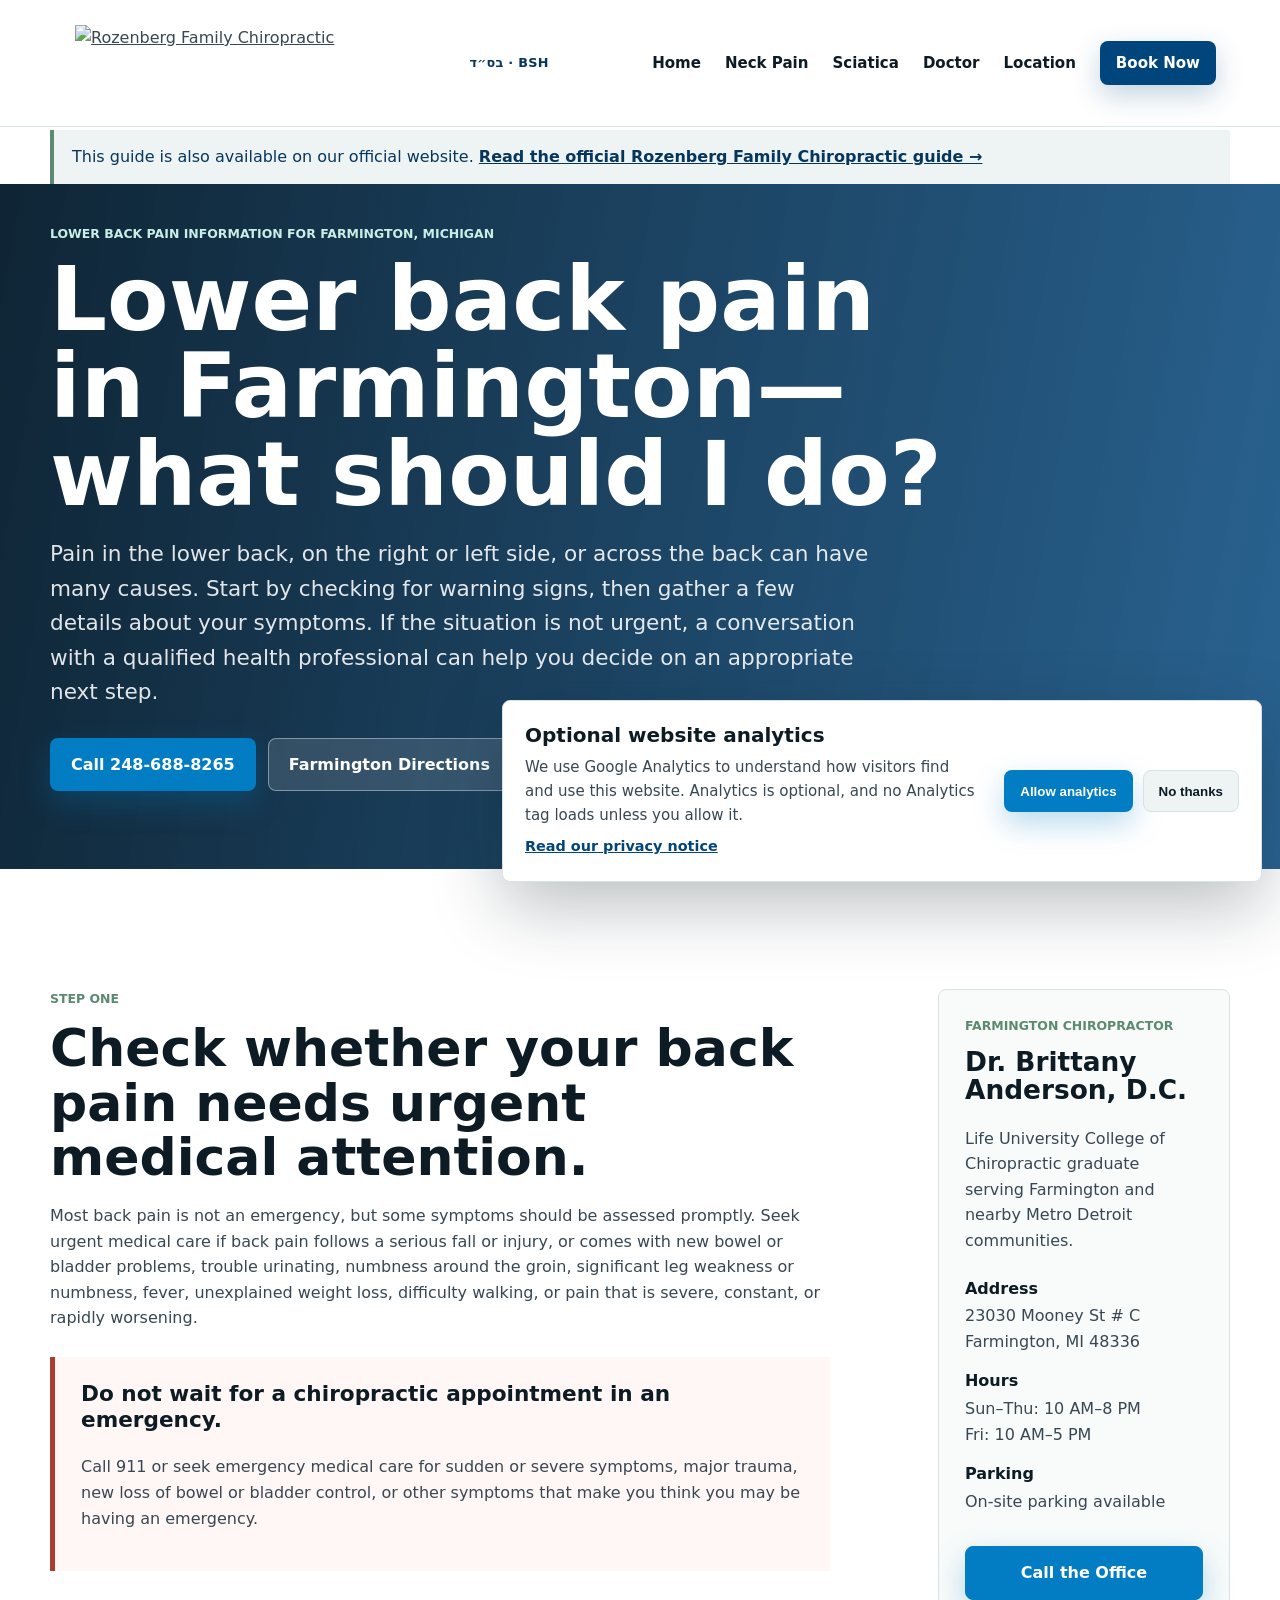
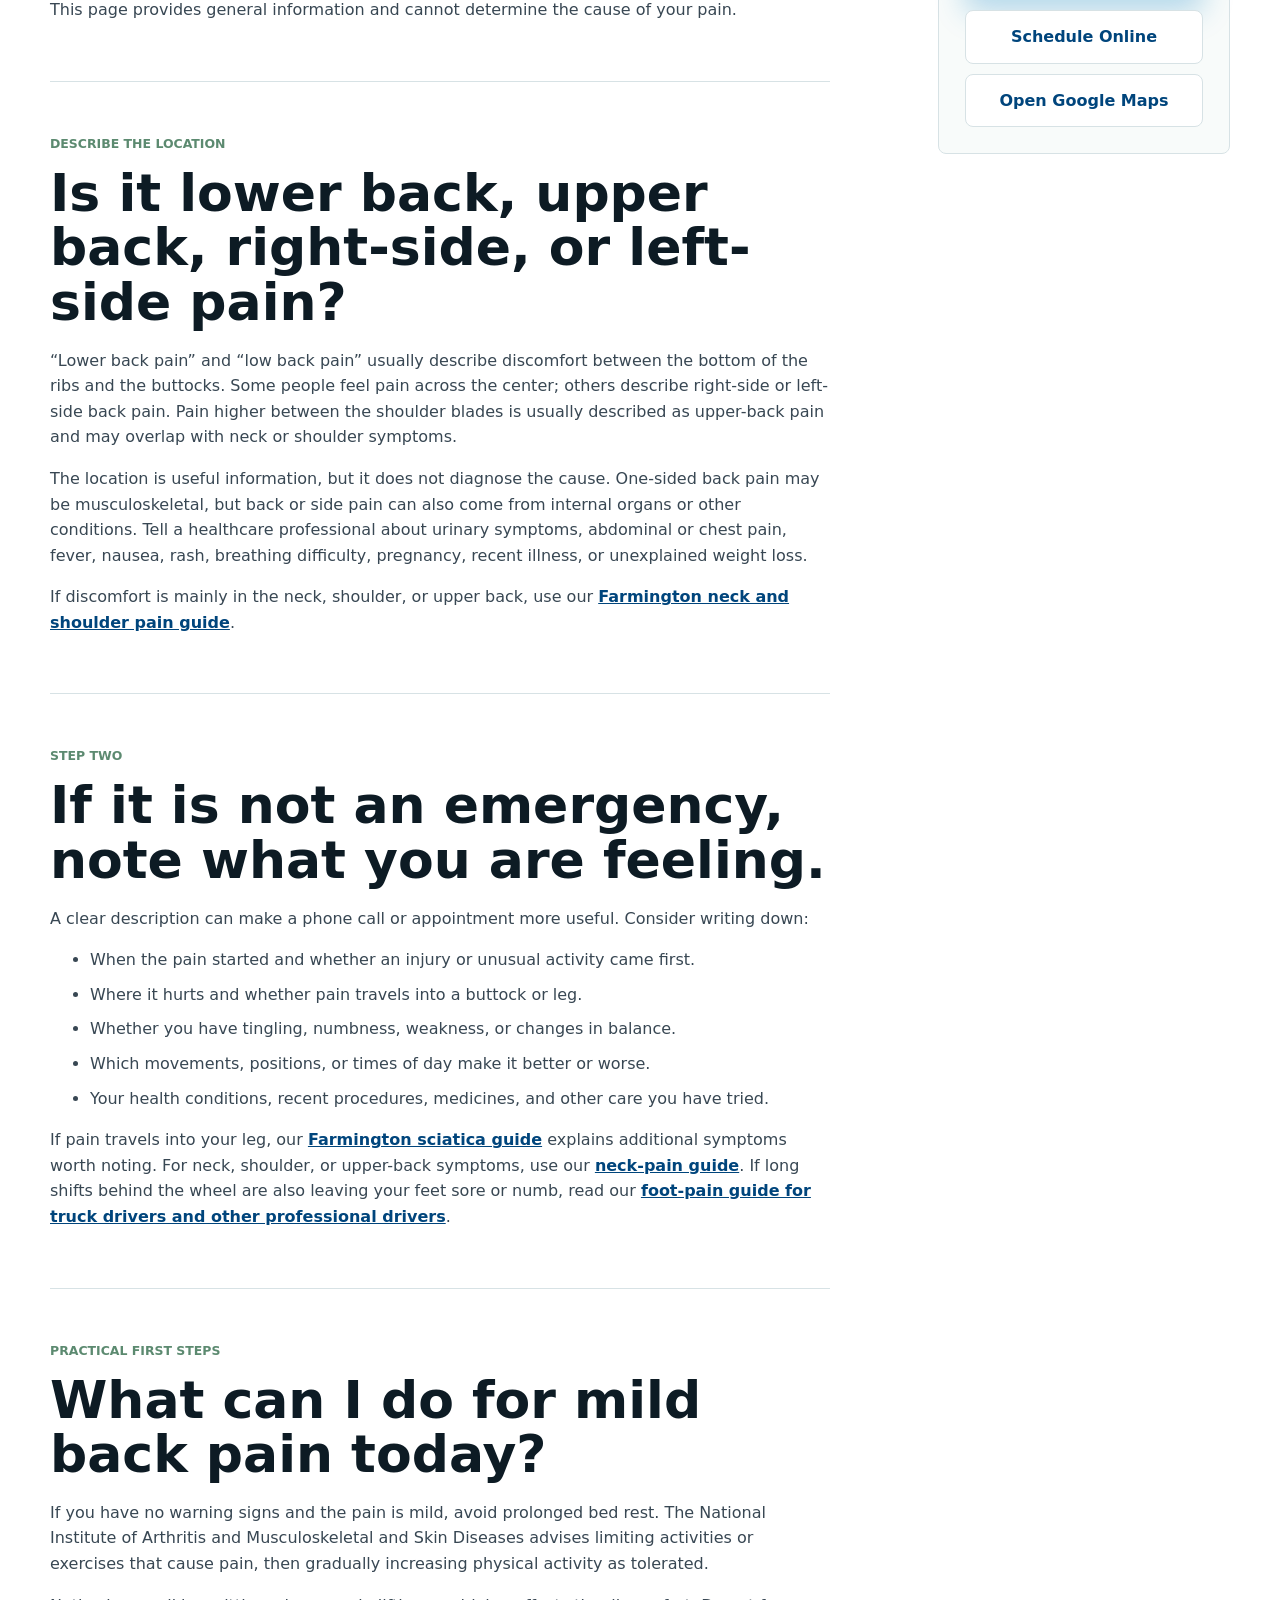
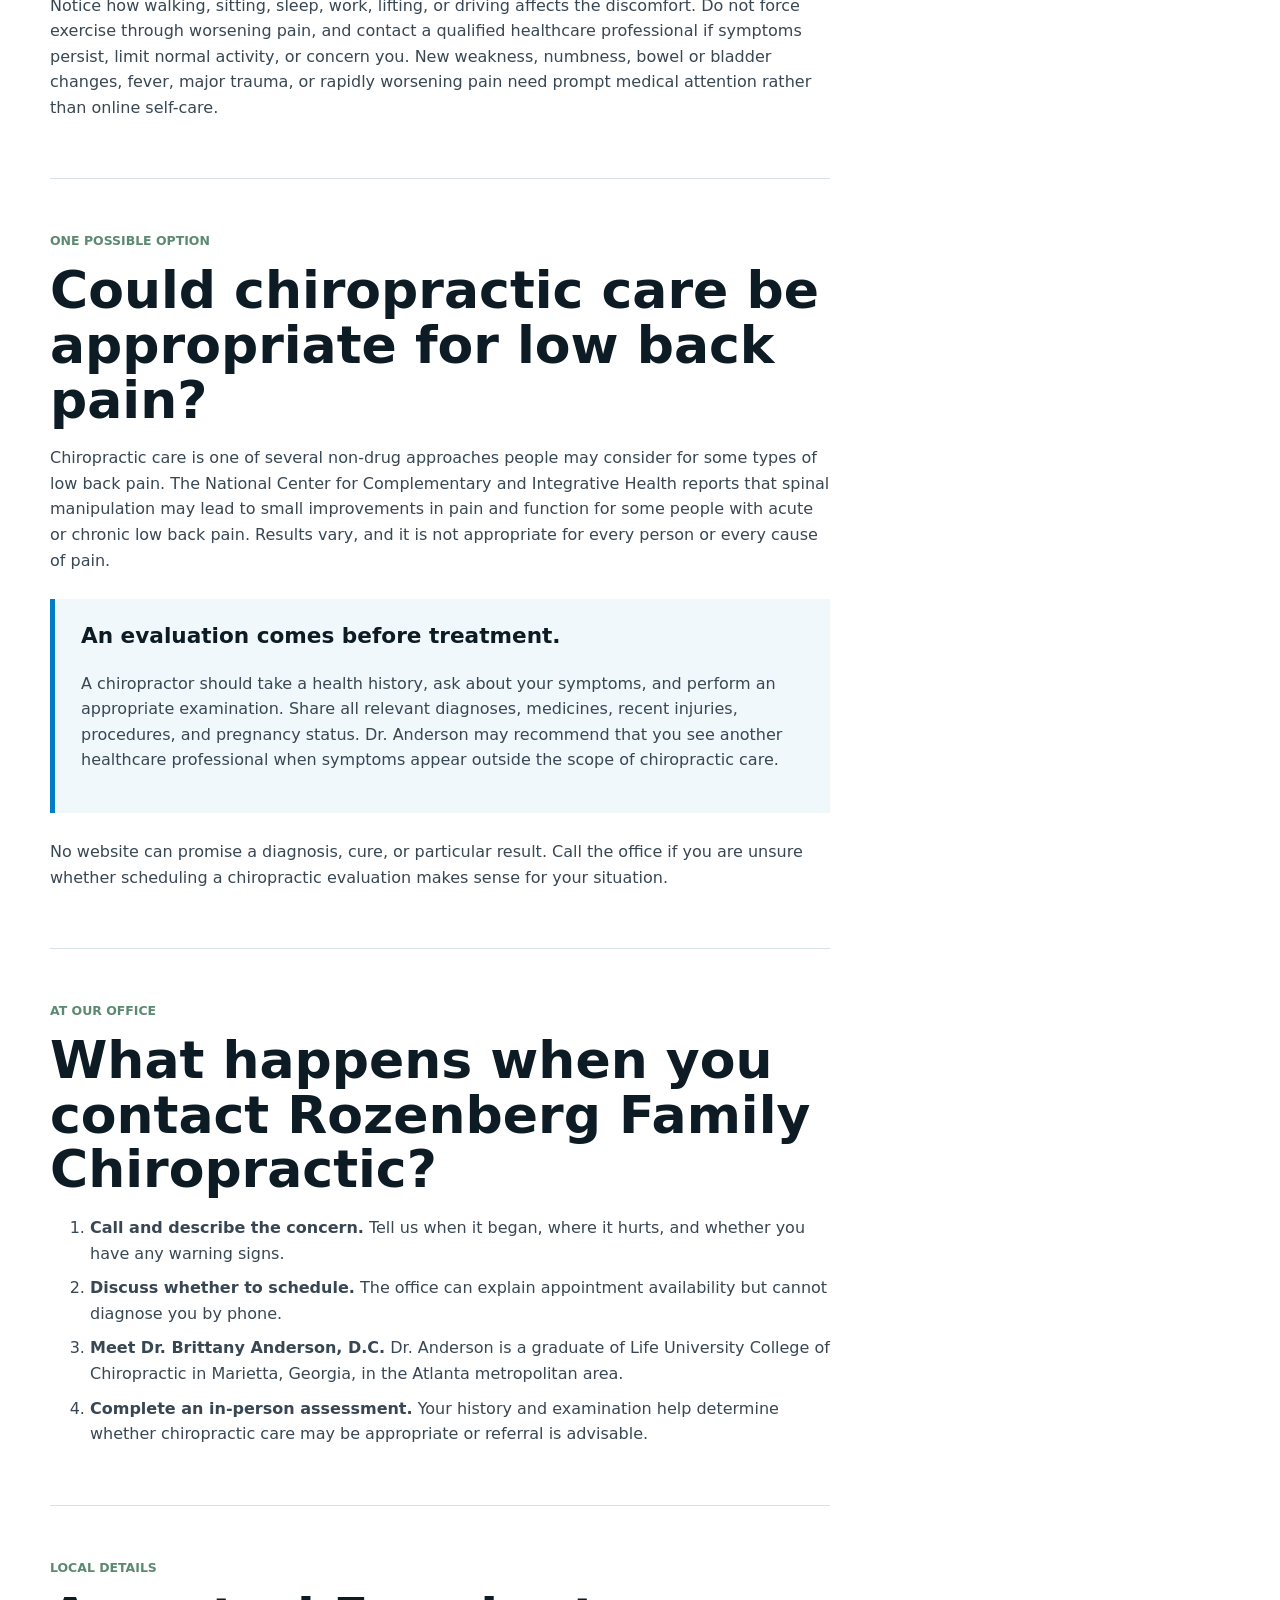
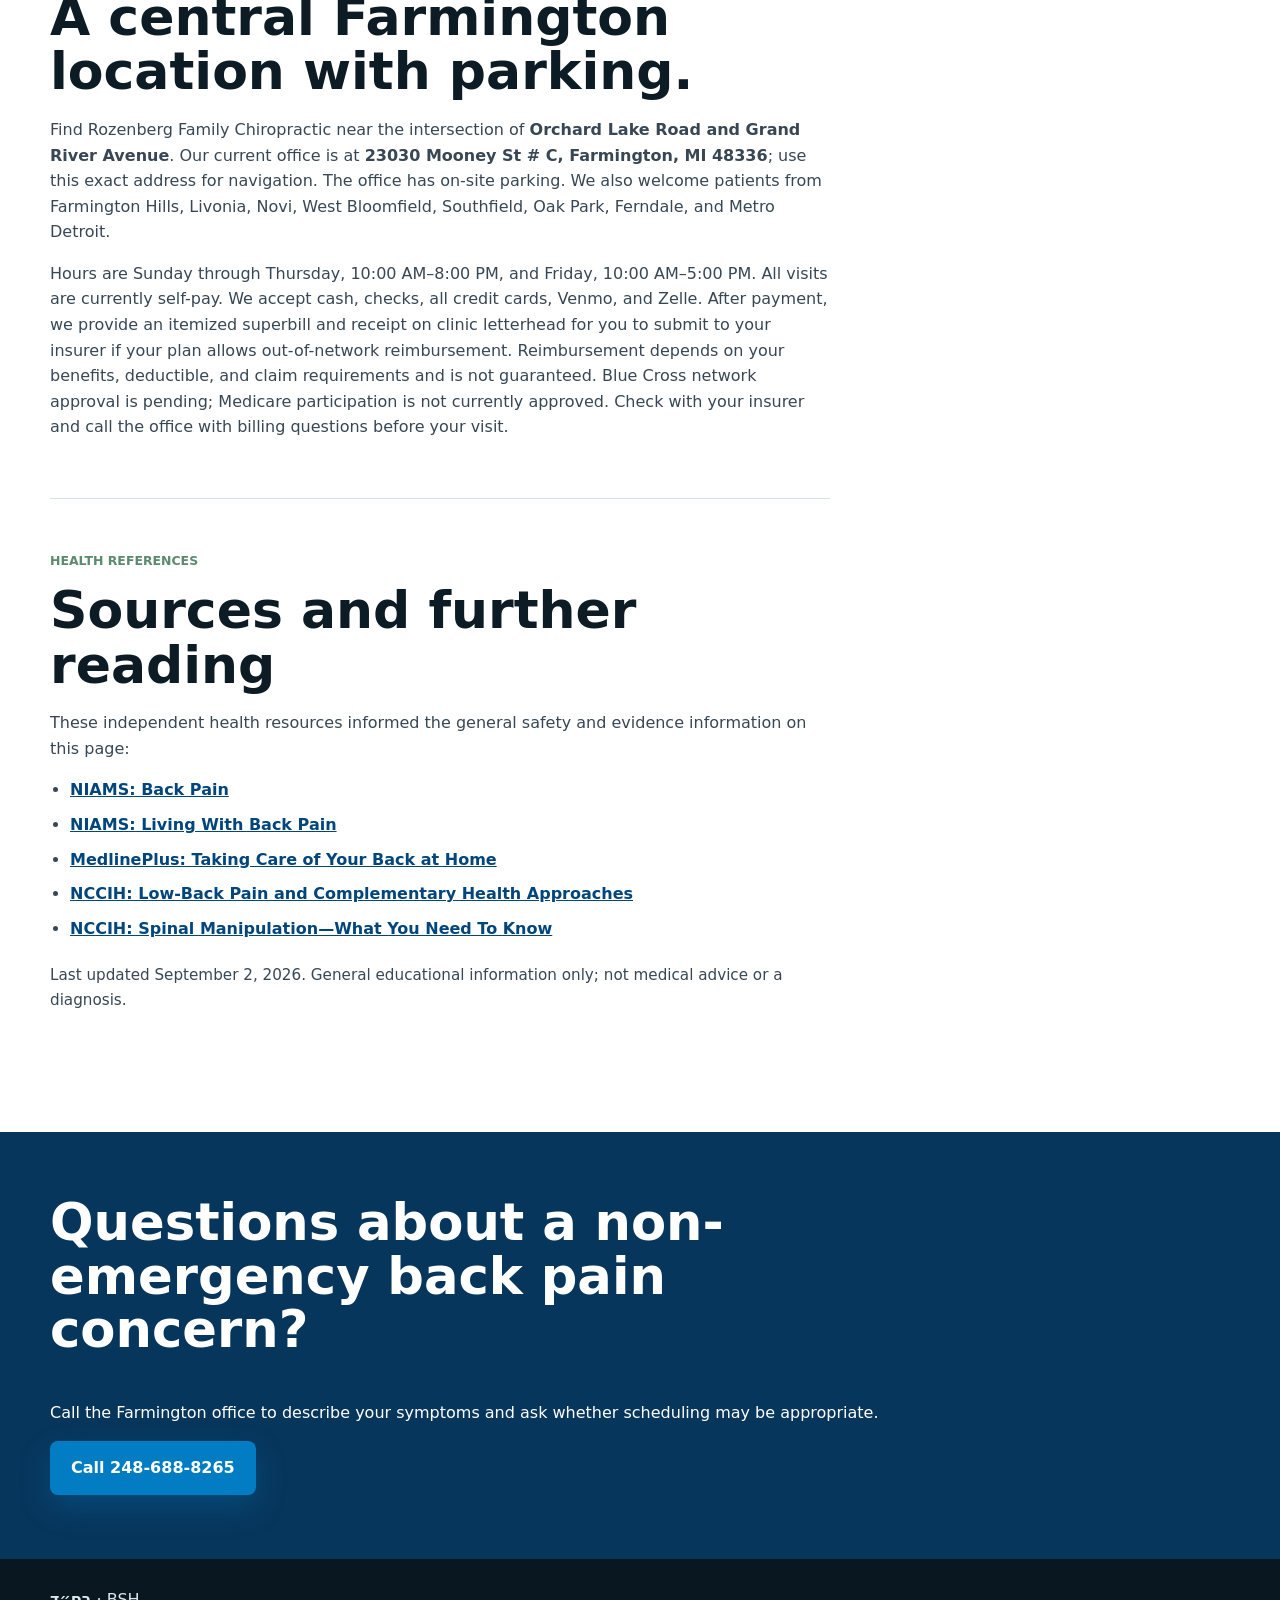
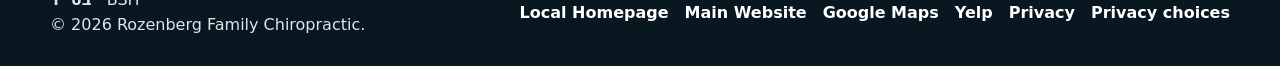
==== commit 52ac6bf7: "Clarify self-pay visits, superbills and pending Blue Cross enrollment Replace outdated insurance-par" ====
--- a/back-pain-chiropractor-farmington.html
+++ b/back-pain-chiropractor-farmington.html
@@ -55,14 +55,13 @@
             "inLanguage": "en-US"
           },
           {
-            "@type": ["Chiropractor", "LocalBusiness"],
+            "@type": "MedicalClinic",
             "@id": "https://frozenbe.github.io/rozenberg-chiropractic-landing-page/#practice",
             "name": "Rozenberg Family Chiropractic",
             "logo": { "@type": "ImageObject", "url": "https://rozenbergfamilychiropractic.com/wp-content/uploads/2026/09/rozenberg-family-chiropract-2.jpg" },
             "url": "https://rozenbergfamilychiropractic.com/",
             "telephone": "+1-248-688-8265",
             "email": "rozenbergfamilychiropractic@gmail.com",
-            "medicalSpecialty": "Chiropractic",
             "paymentAccepted": "Cash, Checks, All Credit Cards, Venmo, Zelle",
             "address": {
               "@type": "PostalAddress",
@@ -99,16 +98,16 @@
   <body>
     <a class="skip-link" href="#main">Skip to content</a>
     <header class="site-header" aria-label="Primary">
-      <a class="brand" href="index.html" aria-label="Rozenberg Family Chiropractic local homepage">
+      <a class="brand" href="./" aria-label="Rozenberg Family Chiropractic local homepage">
         <img src="https://rozenbergfamilychiropractic.com/wp-content/uploads/2026/09/rozenberg-family-chiropract-1.jpg" alt="Rozenberg Family Chiropractic">
       </a>
       <span class="bh-mark" title="With God’s help"><span lang="he" dir="rtl">בס״ד</span> <span aria-hidden="true">·</span> BSH</span>
       <nav class="header-actions" aria-label="Primary navigation">
-        <a href="index.html">Home</a>
+        <a href="./">Home</a>
         <a href="https://rozenbergfamilychiropractic.com/neck-pain-farmington-mi/?utm_source=github_pages&amp;utm_medium=referral&amp;utm_campaign=official_resource_guides">Neck Pain</a>
         <a href="https://rozenbergfamilychiropractic.com/sciatica-farmington-mi/?utm_source=github_pages&amp;utm_medium=referral&amp;utm_campaign=official_resource_guides">Sciatica</a>
-        <a href="index.html#doctor">Doctor</a>
-        <a href="index.html#location">Location</a>
+        <a href="./#doctor">Doctor</a>
+        <a href="./#location">Location</a>
         <a class="header-cta" href="https://rozenbergfamilychiropractic.com/schedule-now/?utm_source=back_pain_guide&amp;utm_medium=referral&amp;utm_campaign=farmington_chiropractor_visibility">Book Now</a>
       </nav>
     </header>
@@ -198,7 +197,7 @@
               <p class="eyebrow dark">Local details</p>
               <h2>A central Farmington location with parking.</h2>
               <p>Find Rozenberg Family Chiropractic near the intersection of <strong>Orchard Lake Road and Grand River Avenue</strong>. Our current office is at <strong>23030 Mooney St # C, Farmington, MI 48336</strong>; use this exact address for navigation. The office has on-site parking. We also welcome patients from Farmington Hills, Livonia, Novi, West Bloomfield, Southfield, Oak Park, Ferndale, and Metro Detroit.</p>
-              <p>Hours are Sunday through Thursday, 10:00 AM–8:00 PM, and Friday, 10:00 AM–5:00 PM. We accept cash, checks, all credit cards, Venmo, and Zelle and work with select insurance plans. Medicare participation is not currently approved, and Blue Cross applications are in progress but not yet approved. Call to verify current coverage before visiting.</p>
+              <p>Hours are Sunday through Thursday, 10:00 AM–8:00 PM, and Friday, 10:00 AM–5:00 PM. All visits are currently self-pay. We accept cash, checks, all credit cards, Venmo, and Zelle. After payment, we provide an itemized superbill and receipt on clinic letterhead for you to submit to your insurer if your plan allows out-of-network reimbursement. Reimbursement depends on your benefits, deductible, and claim requirements and is not guaranteed. Blue Cross network approval is pending; Medicare participation is not currently approved. Check with your insurer and call the office with billing questions before your visit.</p>
             </section>
 
             <section>
@@ -248,7 +247,7 @@
       <div class="section-inner footer-grid">
         <p><span class="footer-bh" lang="he" dir="rtl">בס״ד</span> <span aria-hidden="true">·</span> BSH<br>&copy; 2026 Rozenberg Family Chiropractic.</p>
         <div class="footer-links">
-          <a href="index.html">Local Homepage</a>
+          <a href="./">Local Homepage</a>
           <a href="https://rozenbergfamilychiropractic.com/">Main Website</a>
           <a href="https://maps.app.goo.gl/4jcfa6Mh9xQxSKBa8">Google Maps</a>
           <a href="https://www.yelp.com/biz/rozenberg-family-chiropractic-farmington">Yelp</a>
--- a/styles.css
+++ b/styles.css
@@ -910,6 +910,19 @@
   color: #fff;
 }
 
+.appointment-copy {
+  max-width: 760px;
+}
+
+.appointment-copy p {
+  line-height: 1.65;
+}
+
+.appointment-copy a {
+  color: inherit;
+  text-decoration: underline;
+}
+
 .site-footer {
   padding: 28px 0;
   color: #dbe7ea;
@@ -1244,3 +1257,13 @@
 @media (max-width: 780px) {
   .official-guide-notice { margin-top: 180px; }
 }
+
+/* Shared authentic clinic photo collection. Keep entire photos visible. */
+.clinic-photo-grid { display: grid; grid-template-columns: repeat(3, minmax(0, 1fr)); gap: 24px; }
+.clinic-photo { margin: 0; background: #fff; border: 1px solid #dce4df; border-radius: 12px; overflow: hidden; }
+.clinic-photo a { display: block; background: #edf1ef; }
+.clinic-photo a:focus-visible { outline: 3px solid #254735; outline-offset: -3px; }
+.clinic-photo img { display: block; width: 100%; height: 280px; object-fit: contain; }
+.clinic-photo figcaption { padding: 16px 18px; font-weight: 600; }
+@media (max-width: 900px) { .clinic-photo-grid { grid-template-columns: repeat(2, minmax(0, 1fr)); } }
+@media (max-width: 600px) { .clinic-photo-grid { grid-template-columns: 1fr; } .clinic-photo img { height: auto; max-height: 440px; } }
